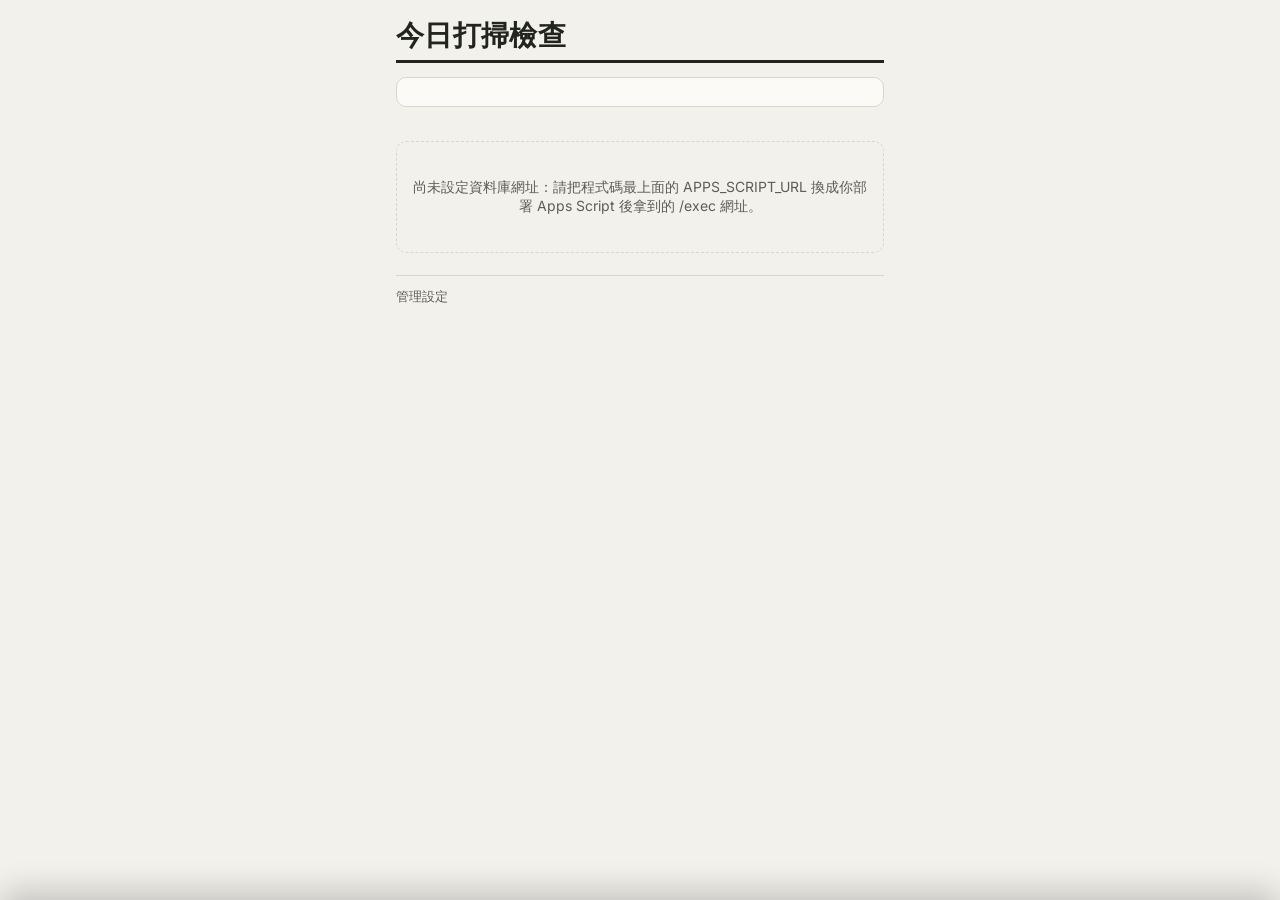
==== index.html @ f0e25254 "Refactor JSON loading and fetching logic" ====
<!DOCTYPE html>
<html lang="zh-Hant">
<head>
<meta charset="UTF-8">
<meta name="viewport" content="width=device-width, initial-scale=1.0, viewport-fit=cover">
<title>打掃工作分配表</title>
<link rel="preconnect" href="https://fonts.googleapis.com">
<link rel="preconnect" href="https://fonts.gstatic.com" crossorigin>
<link href="https://fonts.googleapis.com/css2?family=Barlow+Condensed:wght@500;600;700&family=Inter:wght@400;500;600;700&display=swap" rel="stylesheet">
<style>
  :root{
    --paper:#f2f1ec;
    --ink:#22241f;
    --ink-soft:#5c5e57;
    --line:#d8d6cd;
    --card:#fbfaf7;
    --book-wind:#3f7ea6;
    --book-si:#3e8e73;
    --book-dawn:#d97e3d;
    --book-indigo:#4b4e93;
    --good:#2f8f5b;
    --warn:#b8860b;
    --bad:#b23b3b;
  }
  *{box-sizing:border-box;-webkit-tap-highlight-color:transparent;}
  html,body{
    margin:0;
    background:var(--paper);
    color:var(--ink);
    font-family:'Inter',system-ui,sans-serif;
    -webkit-font-smoothing:antialiased;
  }
  button{font-family:inherit;}
  .board{
    max-width:520px;
    margin:0 auto;
    padding:20px 16px calc(120px + env(safe-area-inset-bottom));
  }
  .masthead{
    display:flex;
    align-items:baseline;
    justify-content:space-between;
    border-bottom:3px solid var(--ink);
    padding-bottom:12px;
    margin-bottom:14px;
  }
  .masthead h1{
    font-family:'Barlow Condensed',sans-serif;
    font-weight:700;
    font-size:28px;
    letter-spacing:0.3px;
    margin:0;
    line-height:1;
  }
  .masthead .date{
    font-size:12.5px;
    color:var(--ink-soft);
    font-variant-numeric:tabular-nums;
  }

  .who-box{
    background:var(--card);
    border:1px solid var(--line);
    border-radius:10px;
    padding:14px;
    margin-bottom:16px;
  }
  .who-box label{
    display:block;
    font-size:13px;
    color:var(--ink-soft);
    margin-bottom:8px;
  }
  .who-current{
    display:flex;
    align-items:center;
    justify-content:space-between;
    gap:10px;
  }
  .who-current .info{font-size:13.5px;line-height:1.5;}
  .who-current .info b{font-weight:600;}
  .who-current .swap-btn{
    flex:none;
    border:1px solid var(--line);
    background:#fff;
    color:var(--ink-soft);
    font-size:12.5px;
    border-radius:99px;
    padding:6px 12px;
    cursor:pointer;
  }

  /* 自訂下拉觸發按鈕 */
  .select-trigger{
    width:100%;
    display:flex;
    align-items:center;
    justify-content:space-between;
    gap:8px;
    border:1.5px solid var(--line);
    border-radius:10px;
    background:#fff;
    padding:12px 14px;
    font-size:15px;
    color:var(--ink);
    cursor:pointer;
  }
  .select-trigger.placeholder{color:var(--ink-soft);}
  .trigger-arrow{
    flex:none;
    width:11px;height:11px;
    border-right:2px solid var(--ink-soft);
    border-bottom:2px solid var(--ink-soft);
    transform:rotate(45deg);
    margin-top:-4px;
  }

  .roster-strip{
    display:flex;
    flex-wrap:wrap;
    gap:7px;
    margin:0 0 18px;
  }
  .roster-chip{
    display:flex;
    align-items:center;
    gap:6px;
    background:var(--card);
    border:1px solid var(--line);
    border-radius:99px;
    padding:5px 10px 5px 8px;
    font-size:12px;
  }
  .swatch{
    width:8px;height:8px;border-radius:2px;flex:none;
  }
  .roster-chip b{font-weight:600;}
  .roster-chip .who{color:var(--ink-soft);}

  .empty-hint{
    padding:36px 16px;
    text-align:center;
    color:var(--ink-soft);
    font-size:14px;
    border:1px dashed var(--line);
    border-radius:10px;
  }

  .floor{
    border:1px solid var(--line);
    background:var(--card);
    border-radius:10px;
    margin-bottom:14px;
    overflow:hidden;
  }
  .floor-head{
    display:flex;
    align-items:center;
    gap:14px;
    padding:13px 14px;
    border-bottom:1px solid var(--line);
  }
  .floor-num{
    font-family:'Barlow Condensed',sans-serif;
    font-weight:700;
    font-size:34px;
    line-height:1;
    width:48px;
    flex:none;
    color:var(--ink);
  }
  .floor-meta{flex:1;min-width:0;}
  .floor-meta .tags{display:flex;flex-wrap:wrap;gap:6px;margin-bottom:4px;}
  .book-tag{
    display:inline-flex;
    align-items:center;
    gap:5px;
    font-size:11.5px;
    padding:2px 8px 2px 6px;
    border-radius:99px;
    color:#fff;
  }
  .book-tag .swatch{background:#fff;opacity:0.9;}
  .floor-meta .progress-line{
    font-size:12px;
    color:var(--ink-soft);
  }
  .progress-line strong{color:var(--ink);font-weight:600;}

  .progress-track{
    height:3px;
    background:var(--line);
  }
  .progress-fill{
    height:100%;
    background:var(--good);
    transition:width .25s ease;
  }

  .task-list{
    padding:4px 12px 12px;
  }
  .task-row{
    display:flex;
    flex-direction:column;
    gap:8px;
    padding:11px 8px;
    border-bottom:1px solid var(--line);
    border-radius:6px;
  }
  .task-row:last-of-type{border-bottom:none;}
  .task-row .label{
    font-size:14.5px;
  }
  .task-row.level-1{background:rgba(47,143,91,0.08);}
  .task-row.level-2{background:rgba(184,134,11,0.09);}
  .task-row.level-3{background:rgba(178,59,59,0.10);}

  .rate-trigger{
    align-self:flex-start;
    display:flex;
    align-items:center;
    gap:8px;
    border:1.5px solid var(--line);
    border-radius:99px;
    background:#fff;
    color:var(--ink-soft);
    font-size:13px;
    font-weight:500;
    padding:8px 12px;
    cursor:pointer;
  }
  .rate-trigger .trigger-arrow{
    border-color:currentColor;
    opacity:.7;
  }
  .task-row.level-1 .rate-trigger{border-color:var(--good);color:var(--good);background:rgba(47,143,91,0.08);}
  .task-row.level-2 .rate-trigger{border-color:var(--warn);color:var(--warn);background:rgba(184,134,11,0.09);}
  .task-row.level-3 .rate-trigger{border-color:var(--bad);color:var(--bad);background:rgba(178,59,59,0.10);}
  .rate-trigger:disabled{opacity:.6;cursor:default;}

  /* Bottom sheet */
  .sheet-backdrop{
    position:fixed;inset:0;
    background:rgba(20,20,16,0.4);
    opacity:0;pointer-events:none;
    transition:opacity .18s ease;
    z-index:90;
  }
  .sheet-backdrop.show{opacity:1;pointer-events:auto;}
  .sheet{
    position:fixed;
    left:0;right:0;bottom:0;
    background:#fff;
    border-radius:16px 16px 0 0;
    box-shadow:0 -10px 30px rgba(0,0,0,.18);
    transform:translateY(100%);
    transition:transform .22s cubic-bezier(.2,.8,.3,1);
    z-index:100;
    max-height:72vh;
    overflow-y:auto;
    padding:10px 6px calc(14px + env(safe-area-inset-bottom));
  }
  .sheet.show{transform:translateY(0);}
  .sheet-handle{
    width:36px;height:4px;
    background:var(--line);
    border-radius:99px;
    margin:4px auto 12px;
  }
  .sheet-title{
    font-size:13px;
    color:var(--ink-soft);
    padding:0 12px 8px;
  }
  .sheet-options{padding:0 6px;}
  .sheet-option{
    width:100%;
    display:flex;
    align-items:center;
    justify-content:space-between;
    gap:10px;
    background:none;
    border:none;
    border-bottom:1px solid var(--line);
    text-align:left;
    padding:14px 10px;
    font-size:15.5px;
    color:var(--ink);
    cursor:pointer;
  }
  .sheet-option:last-child{border-bottom:none;}
  .sheet-option.active{font-weight:600;color:var(--good);}
  .sheet-option .check-mark{color:var(--good);font-weight:700;}

  details.admin{
    margin-top:22px;
    border-top:1px solid var(--line);
    padding-top:12px;
  }
  details.admin summary{
    cursor:pointer;
    font-size:13px;
    color:var(--ink-soft);
    list-style:none;
  }
  details.admin summary::-webkit-details-marker{display:none;}
  .admin-body{
    margin-top:12px;
    font-size:13px;
    color:var(--ink-soft);
    line-height:1.7;
  }
  .admin-body button{
    margin-top:8px;
    margin-right:6px;
    border:1px solid var(--ink-soft);
    background:#fff;
    color:var(--ink);
    border-radius:99px;
    padding:7px 12px;
    font-size:12.5px;
    cursor:pointer;
  }
  .admin-row{
    display:flex;
    align-items:center;
    justify-content:space-between;
    gap:10px;
    padding:6px 0;
    border-bottom:1px solid var(--line);
  }
  .admin-row:last-child{border-bottom:none;}
  .loading{
    padding:50px 0;
    text-align:center;
    color:var(--ink-soft);
    font-size:14px;
  }

  /* 底部固定送出列 */
  #submit-area{
    position:fixed;
    left:0;right:0;bottom:0;
    padding:10px 16px calc(14px + env(safe-area-inset-bottom));
    z-index:40;
  }
  .submit-box{
    max-width:520px;
    margin:0 auto;
    padding:14px 14px;
    border:1px solid var(--line);
    background:#fff;
    border-radius:12px;
    box-shadow:0 -4px 18px rgba(0,0,0,.10);
    text-align:center;
  }
  .submit-box .hint{
    font-size:12.5px;
    color:var(--ink-soft);
    margin-bottom:10px;
  }
  .submit-btn{
    width:100%;
    border:none;
    border-radius:10px;
    padding:14px;
    font-size:16px;
    font-weight:600;
    cursor:pointer;
    background:var(--ink);
    color:#fff;
  }
  .submit-btn:disabled{
    background:var(--line);
    color:var(--ink-soft);
    cursor:not-allowed;
  }
  .submitted-banner{
    max-width:520px;
    margin:0 auto;
    display:flex;
    align-items:center;
    justify-content:center;
    gap:8px;
    padding:14px;
    border-radius:12px;
    background:#e5f2ea;
    color:var(--good);
    font-weight:600;
    font-size:14.5px;
    box-shadow:0 -4px 18px rgba(0,0,0,.10);
  }
</style>
</head>
<body>
<div class="board">
  <div class="masthead">
    <h1>今日打掃檢查</h1>
    <div class="date" id="today-label"></div>
  </div>

  <div class="who-box" id="who-box"></div>
  <div class="roster-strip" id="roster-strip"></div>
  <div id="floors"></div>

  <details class="admin">
    <summary>管理設定</summary>
    <div class="admin-body" id="admin-body">
      本月清潔工由系統於每月 1 號自動依書院成員重新抽選；每日的檢查結果每天自動重置。
      <div>
        <button id="reroll-btn" type="button">重新抽選本月清潔工</button>
      </div>
      <div id="admin-submissions"></div>
    </div>
  </details>
</div>

<div id="submit-area"></div>

<div class="sheet-backdrop" id="sheet-backdrop"></div>
<div class="sheet" id="sheet">
  <div class="sheet-handle"></div>
  <div class="sheet-title" id="sheet-title"></div>
  <div class="sheet-options" id="sheet-options"></div>
</div>

<script>
const BOOKS = ['馭風書院','矽晶書院','曦華書院','靛織書院'];
const BOOK_COLOR = {
  '馭風書院':'var(--book-wind)',
  '矽晶書院':'var(--book-si)',
  '曦華書院':'var(--book-dawn)',
  '靛織書院':'var(--book-indigo)'
};

// 每個打掃項目歸屬的樓層與書院
const DEFAULT_TASKS = {
  '1F': [
    { label:'警衛室附近地板', book:'曦華書院' },
    { label:'花圃維護', book:'曦華書院' },
    { label:'走廊地板（靠共伴樞）', book:'曦華書院' },
    { label:'花園', book:'曦華書院' },
    { label:'火塘－地板', book:'靛織書院' },
    { label:'火塘－桌子', book:'靛織書院' },
    { label:'創客空間－地板', book:'靛織書院' },
    { label:'創客空間－窗戶及桌椅', book:'靛織書院' },
    { label:'性別友善廁所－洗手台', book:'曦華書院' },
    { label:'性別友善廁所－馬桶', book:'曦華書院' },
    { label:'性別友善廁所－地板', book:'曦華書院' },
    { label:'無障礙廁所＋廁所走廊－地板', book:'曦華書院' },
    { label:'無障礙廁所＋廁所走廊－刷馬桶、小便斗', book:'曦華書院' },
    { label:'垃圾儲藏室（分類垃圾）', book:'靛織書院' },
    { label:'一樓大廳－花圃維護', book:'曦華書院' },
    { label:'一樓大廳－地板簡單清潔', book:'曦華書院' },
    { label:'泮林－窗戶', book:'靛織書院' },
    { label:'泮林－櫃子', book:'靛織書院' },
    { label:'泮林－地板', book:'靛織書院' },
    { label:'體育器材室（整理器材）', book:'靛織書院' },
    { label:'一樓走廊－第一部分（掃拖）', book:'曦華書院' },
    { label:'一樓走廊－第二部分（掃拖）', book:'曦華書院' },
    { label:'一樓走廊－第三部分（掃拖）', book:'曦華書院' },
    { label:'樓梯－共伴樞旁', book:'曦華書院' },
    { label:'樓梯－廁所旁', book:'曦華書院' },
    { label:'樓梯－通學樓梯（到 2F 空地）', book:'曦華書院' }
  ],
  '2F': [
    { label:'教研樞旁花圃', book:'馭風書院' },
    { label:'教研樞旁空地地板維護', book:'馭風書院' },
    { label:'一般教室（一）', book:'馭風書院' },
    { label:'一般教室（二）', book:'馭風書院' },
    { label:'廁所－地板', book:'馭風書院' },
    { label:'廁所－男廁刷馬桶等', book:'馭風書院' },
    { label:'廁所－女廁刷馬桶等', book:'馭風書院' },
    { label:'教研樞旁廁所－男廁', book:'馭風書院' },
    { label:'教研樞旁廁所－女廁', book:'馭風書院' },
    { label:'走廊＋無障礙廁所', book:'馭風書院' },
    { label:'議策樞維護', book:'馭風書院' },
    { label:'教研樞前空地', book:'馭風書院' },
    { label:'通往一樓校園鏤空處（欄杆＋地板）', book:'馭風書院' },
    { label:'向陽階梯附近地板一', book:'馭風書院' },
    { label:'向陽階梯附近地板二', book:'馭風書院' },
    { label:'樓梯－向陽階梯＋後方花圃維護（到 2F）', book:'馭風書院' },
    { label:'樓梯－廁所樓梯（靠近一般教室）', book:'馭風書院' },
    { label:'樓梯－廁所樓梯（靠近教研樞）', book:'馭風書院' }
  ],
  '3F': [
    { label:'淬維護', book:'矽晶書院' },
    { label:'一般教室（一）', book:'矽晶書院' },
    { label:'一般教室（二）', book:'矽晶書院' },
    { label:'廁所－地板', book:'矽晶書院' },
    { label:'廁所－男廁刷馬桶等', book:'矽晶書院' },
    { label:'廁所－女廁刷馬桶等', book:'矽晶書院' },
    { label:'花圃旁廁所－男廁', book:'矽晶書院' },
    { label:'花圃旁廁所－女廁', book:'矽晶書院' },
    { label:'走廊＋無障礙廁所', book:'矽晶書院' },
    { label:'地科／生物教室維護', book:'矽晶書院' },
    { label:'PBL 研創維護', book:'矽晶書院' },
    { label:'迴響維護', book:'矽晶書院' },
    { label:'走廊－第一部分（掃加拖）', book:'矽晶書院' },
    { label:'走廊－第二部分（掃加拖）', book:'矽晶書院' },
    { label:'走廊－第三部分（掃加拖）', book:'矽晶書院' },
    { label:'走廊－第四部分（掃加拖）', book:'矽晶書院' },
    { label:'走廊－第五部分（掃加拖）', book:'矽晶書院' },
    { label:'花圃空間', book:'矽晶書院' }
  ]
};
const FLOOR_ORDER = ['1F','2F','3F'];

const RATINGS = [
  { value:'1', label:'1・非常乾淨' },
  { value:'2', label:'2・有一點灰塵，但大致清掃' },
  { value:'3', label:'3・不合格' }
];
const RATING_LABEL = {};
RATINGS.forEach(r=>RATING_LABEL[r.value]=r.label);

// 全校 82 人範例名冊（依書院分組，之後可替換成真實名單）
function buildRoster(){
  const counts = { '馭風書院':21, '矽晶書院':21, '曦華書院':20, '靛織書院':20 };
  const roster = {};
  BOOKS.forEach(book=>{
    const n = counts[book];
    roster[book] = Array.from({length:n}, (_,i)=> book.slice(0,2) + String(i+1).padStart(2,'0'));
  });
  return roster;
}
const ROSTER = buildRoster();

function pad(n){ return String(n).padStart(2,'0'); }
function monthKey(d){ return d.getFullYear() + '-' + pad(d.getMonth()+1); }
function dateKey(d){ return monthKey(d) + '-' + pad(d.getDate()); }
function pick(arr){ return arr[Math.floor(Math.random()*arr.length)]; }

const now = new Date();
const MKEY = monthKey(now);
const DKEY = dateKey(now);

let tasksData = null;        // {floor: [{label, book}]}
let inspectorData = null;    // {book: name}
let checklistData = null;    // {"floor||label": "1"|"2"|"3"}
let submissions = null;      // {book: isoString}
let selectedBook = null;     // 目前選擇的書院

async function loadAll(){
  tasksData = DEFAULT_TASKS;
  const kv = await fetchDump(); // 一次抓回所有 key，避免每個 key 各打一次 API（Apps Script 每次請求都有延遲）

  inspectorData = kv['inspectors:'+MKEY] ? JSON.parse(kv['inspectors:'+MKEY]) : null;
  if(!inspectorData){
    inspectorData = {};
    BOOKS.forEach(book=>{ inspectorData[book] = pick(ROSTER[book]); });
    await saveJSON('inspectors:'+MKEY, inspectorData);
  }
  checklistData = kv['checklist:'+DKEY] ? JSON.parse(kv['checklist:'+DKEY]) : {};
  submissions = kv['submissions:'+DKEY] ? JSON.parse(kv['submissions:'+DKEY]) : {};
}

async function fetchDump(){
  try{
    const res = await fetch(APPS_SCRIPT_URL + '?action=dump');
    const data = await res.json();
    const map = {};
    (data.rows || []).forEach(r=>{ map[r.key] = r.value; });
    return map;
  }catch(e){
    console.error('dump error', e);
    return {};
  }
}

// 把這裡換成你部署 Apps Script 網頁應用程式後拿到的網址
// 例如：https://script.google.com/macros/s/AKfycb.../exec
const APPS_SCRIPT_URL = 'PASTE_YOUR_APPS_SCRIPT_WEB_APP_URL_HERE';

async function saveJSON(key, obj){
  try{
    await fetch(APPS_SCRIPT_URL, {
      method: 'POST',
      // 用 text/plain 避免瀏覽器對 Apps Script 發出 CORS 預檢請求（OPTIONS），
      // Apps Script 的 doPost 還是能正常用 JSON.parse 解析內容。
      headers: { 'Content-Type': 'text/plain;charset=utf-8' },
      body: JSON.stringify({ action:'set', key: key, value: JSON.stringify(obj) })
    });
  }catch(e){
    console.error('save error', key, e);
  }
}

function taskId(floor, label){ return floor + '||' + label; }
function floorsForBook(book){
  return FLOOR_ORDER.filter(floor => tasksData[floor].some(item=>item.book===book));
}

/* ---------- Bottom sheet (自訂下拉選單) ---------- */
const sheetBackdrop = document.getElementById('sheet-backdrop');
const sheetEl = document.getElementById('sheet');
function openSheet(title, options, current, onPick){
  document.getElementById('sheet-title').textContent = title;
  const wrap = document.getElementById('sheet-options');
  wrap.innerHTML = options.map(o=>`
    <button class="sheet-option ${o.value===current?'active':''}" data-value="${o.value}" type="button">
      <span>${o.label}</span>
      ${o.value===current?'<span class="check-mark">✓</span>':''}
    </button>`).join('');
  wrap.querySelectorAll('.sheet-option').forEach(btn=>{
    btn.addEventListener('click', ()=>{
      closeSheet();
      onPick(btn.dataset.value);
    });
  });
  sheetBackdrop.classList.add('show');
  sheetEl.classList.add('show');
}
function closeSheet(){
  sheetBackdrop.classList.remove('show');
  sheetEl.classList.remove('show');
}
sheetBackdrop.addEventListener('click', closeSheet);

/* ---------- 渲染 ---------- */
function renderWhoBox(){
  const el = document.getElementById('who-box');
  if(!selectedBook){
    el.innerHTML = `
      <label>請問您的書院為何？</label>
      <button class="select-trigger placeholder" id="book-trigger" type="button">
        <span>請選擇書院</span>
        <span class="trigger-arrow"></span>
      </button>
    `;
    document.getElementById('book-trigger').addEventListener('click', ()=>{
      openSheet('請選擇書院', BOOKS.map(b=>({value:b,label:b})), selectedBook, (val)=>{
        selectedBook = val;
        render();
      });
    });
  }else{
    const floors = floorsForBook(selectedBook).join('、');
    el.innerHTML = `
      <div class="who-current">
        <div class="info">您的書院：<b>${selectedBook}</b>（負責 ${floors}）<br>本月清潔工：${inspectorData[selectedBook]}</div>
        <button class="swap-btn" id="swap-book-btn" type="button">更換書院</button>
      </div>
    `;
    document.getElementById('swap-book-btn').addEventListener('click', ()=>{
      selectedBook = null;
      render();
    });
  }
}

function render(){
  document.getElementById('today-label').textContent =
    now.toLocaleDateString('zh-TW', { month:'long', day:'numeric', weekday:'short' });

  renderWhoBox();

  const stripEl = document.getElementById('roster-strip');
  stripEl.innerHTML = '';
  BOOKS.forEach(book=>{
    const chip = document.createElement('div');
    chip.className = 'roster-chip';
    chip.innerHTML = `<span class="swatch" style="background:${BOOK_COLOR[book]}"></span>
      <b>${book}</b><span class="who">${inspectorData[book]}</span>`;
    stripEl.appendChild(chip);
  });

  const floorsEl = document.getElementById('floors');
  const submitEl = document.getElementById('submit-area');
  floorsEl.innerHTML = '';

  if(!selectedBook){
    floorsEl.innerHTML = '<div class="empty-hint">請先選擇您的書院，才會顯示需要檢查的樓層與項目。</div>';
    submitEl.innerHTML = '';
    renderAdminSubmissions();
    return;
  }

  const alreadySubmitted = !!submissions[selectedBook];
  let totalTasks = 0, passCount = 0;

  floorsForBook(selectedBook).forEach(floor=>{
    const items = tasksData[floor].filter(item=>item.book===selectedBook);
    const doneCount = items.filter(item=>{
      const v = checklistData[taskId(floor,item.label)];
      return v === '1' || v === '2';
    }).length;
    totalTasks += items.length;
    passCount += doneCount;
    const pct = items.length ? Math.round(doneCount/items.length*100) : 0;

    const card = document.createElement('div');
    card.className = 'floor';

    card.innerHTML = `
      <div class="floor-head">
        <div class="floor-num">${floor}</div>
        <div class="floor-meta">
          <div class="tags">
            <span class="book-tag" style="background:${BOOK_COLOR[selectedBook]}"><span class="swatch"></span>${selectedBook}</span>
          </div>
          <div class="progress-line"><strong>${doneCount}</strong> / ${items.length} 項達到合格以上</div>
        </div>
      </div>
      <div class="progress-track"><div class="progress-fill" style="width:${pct}%"></div></div>
      <div class="task-list">
        ${items.map(item=>{
          const v = checklistData[taskId(floor,item.label)] || '';
          const levelClass = v ? 'level-'+v : '';
          const triggerLabel = v ? RATING_LABEL[v] : '尚未檢查';
          return `<div class="task-row ${levelClass}" data-floor="${floor}" data-label="${item.label}">
            <div class="label">${item.label}</div>
            <button class="rate-trigger" type="button" ${alreadySubmitted?'disabled':''}>
              <span>${triggerLabel}</span>
              <span class="trigger-arrow"></span>
            </button>
          </div>`;
        }).join('')}
      </div>
    `;
    floorsEl.appendChild(card);
  });

  // 評分按鈕：開啟底部選單
  floorsEl.querySelectorAll('.task-row').forEach(row=>{
    const btn = row.querySelector('.rate-trigger');
    if(btn.disabled) return;
    btn.addEventListener('click', ()=>{
      const floor = row.dataset.floor, label = row.dataset.label;
      const id = taskId(floor, label);
      const current = checklistData[id] || '';
      const options = [{value:'',label:'尚未檢查'}, ...RATINGS];
      openSheet(label, options, current, async (val)=>{
        if(val){ checklistData[id] = val; } else { delete checklistData[id]; }
        await saveJSON('checklist:'+DKEY, checklistData);
        render();
      });
    });
  });

  const allDone = totalTasks > 0 && passCount === totalTasks;
  if(alreadySubmitted){
    const t = new Date(submissions[selectedBook]);
    submitEl.innerHTML = `<div class="submitted-banner">✓ ${selectedBook}今日打掃已於 ${pad(t.getHours())}:${pad(t.getMinutes())} 送出</div>`;
  }else{
    submitEl.innerHTML = `
      <div class="submit-box">
        <div class="hint">${allDone ? '全部項目都已達到合格以上，可以送出今日結果' : `還有 ${totalTasks-passCount} 項尚未達到「有一點灰塵，但大致清掃」以上，才能送出`}</div>
        <button class="submit-btn" id="submit-btn" ${allDone?'':'disabled'}>送出今日結果</button>
      </div>`;
    const btn = document.getElementById('submit-btn');
    if(btn){
      btn.addEventListener('click', async ()=>{
        submissions[selectedBook] = new Date().toISOString();
        await saveJSON('submissions:'+DKEY, submissions);
        render();
      });
    }
  }

  renderAdminSubmissions();
}

function renderAdminSubmissions(){
  const el = document.getElementById('admin-submissions');
  el.innerHTML = BOOKS.map(book=>{
    const sub = submissions[book];
    const status = sub ? `已於 ${pad(new Date(sub).getHours())}:${pad(new Date(sub).getMinutes())} 送出` : '尚未送出';
    return `<div class="admin-row">
      <span>${book}：${status}</span>
      ${sub ? `<button data-unsubmit="${book}" type="button">撤銷送出</button>` : ''}
    </div>`;
  }).join('');
  el.querySelectorAll('[data-unsubmit]').forEach(btn=>{
    btn.addEventListener('click', async ()=>{
      const book = btn.dataset.unsubmit;
      if(!confirm(`確定要撤銷 ${book} 今日的送出紀錄嗎？`)) return;
      delete submissions[book];
      await saveJSON('submissions:'+DKEY, submissions);
      render();
    });
  });
}

document.getElementById('reroll-btn').addEventListener('click', async ()=>{
  if(!confirm('確定要重新抽選本月清潔工嗎？這會覆蓋目前的名單。')) return;
  BOOKS.forEach(book=>{ inspectorData[book] = pick(ROSTER[book]); });
  await saveJSON('inspectors:'+MKEY, inspectorData);
  render();
});

(async function init(){
  if(APPS_SCRIPT_URL.indexOf('PASTE_YOUR') === 0){
    document.getElementById('floors').innerHTML =
      '<div class="empty-hint">尚未設定資料庫網址：請把程式碼最上面的 APPS_SCRIPT_URL 換成你部署 Apps Script 後拿到的 /exec 網址。</div>';
    return;
  }
  document.getElementById('floors').innerHTML = '<div class="loading">載入中…</div>';
  await loadAll();
  render();
})();
</script>
</body>
</html>
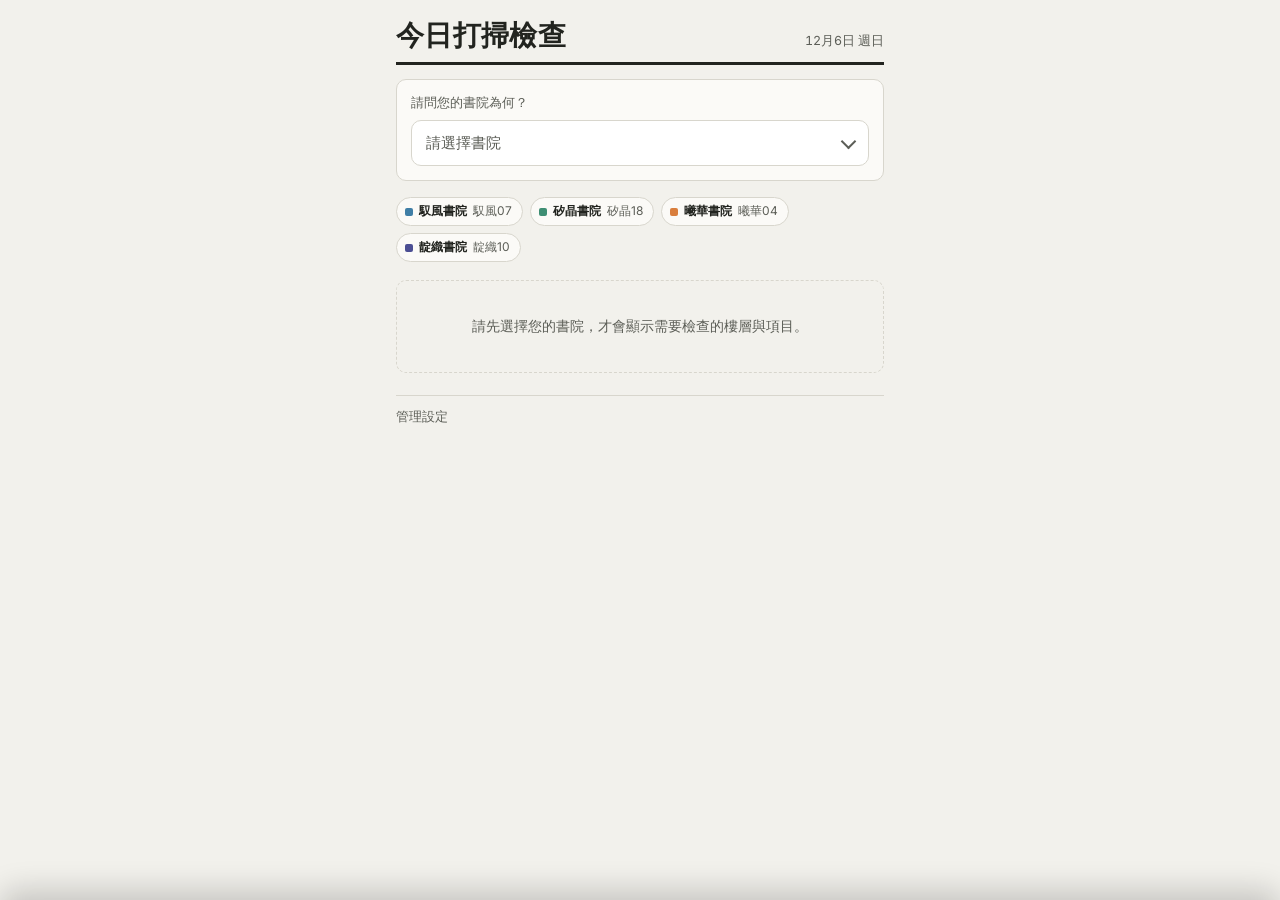
==== commit adfc87d3: "Update Apps Script URL in index.html" ====
--- a/index.html
+++ b/index.html
@@ -571,7 +571,7 @@
 
 // 把這裡換成你部署 Apps Script 網頁應用程式後拿到的網址
 // 例如：https://script.google.com/macros/s/AKfycb.../exec
-const APPS_SCRIPT_URL = 'PASTE_YOUR_APPS_SCRIPT_WEB_APP_URL_HERE';
+const APPS_SCRIPT_URL = 'https://script.google.com/macros/s/AKfycbzPh4T_EH-xYxmMSNz4T-rShsQwbeEUA8EQ9NpGGig-j7YMCBn2StSJINVzycyOtXqj/exec';
 
 async function saveJSON(key, obj){
   try{
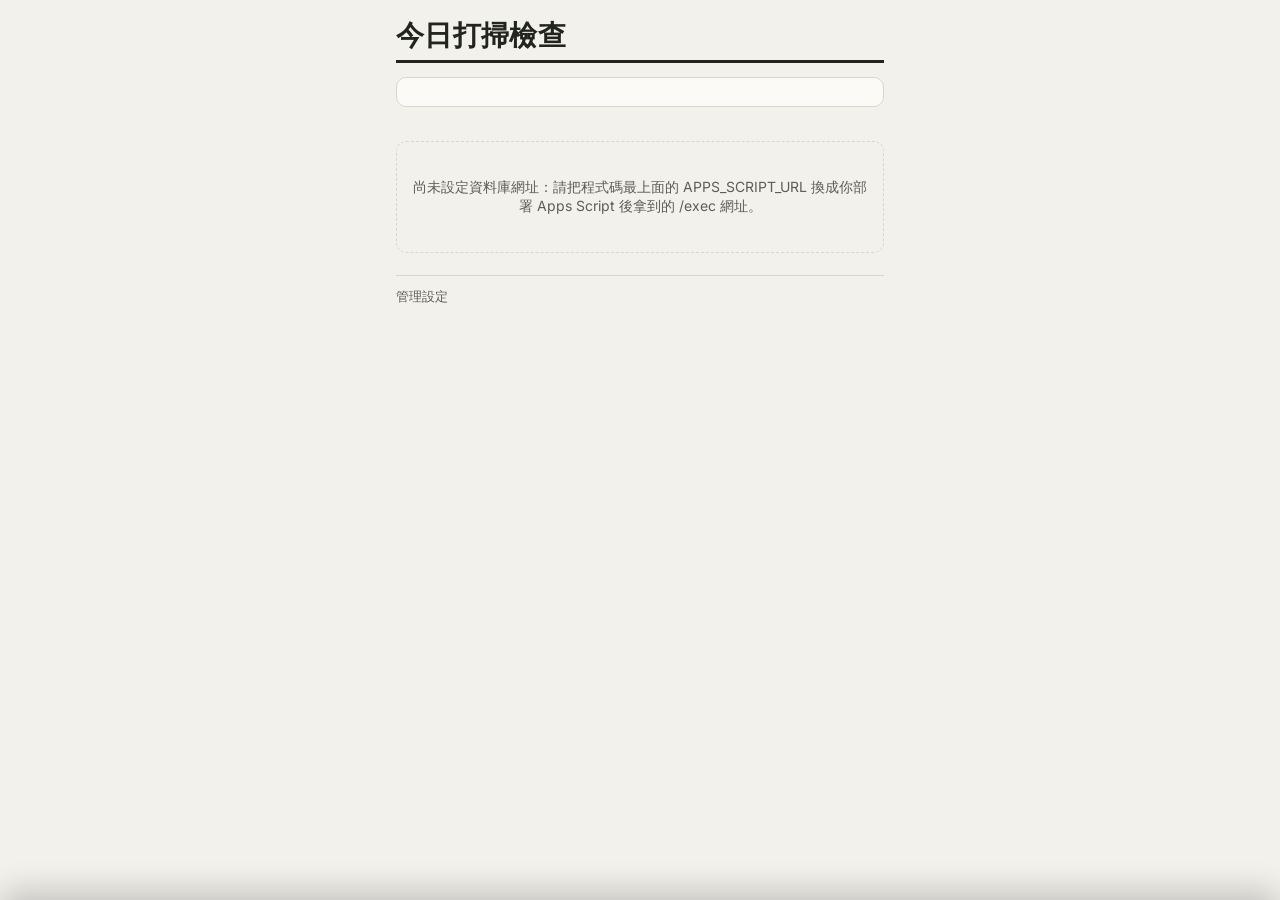
==== commit 59b37c76: "Update index.html" ====
--- a/index.html
+++ b/index.html
@@ -571,7 +571,7 @@
 
 // 把這裡換成你部署 Apps Script 網頁應用程式後拿到的網址
 // 例如：https://script.google.com/macros/s/AKfycb.../exec
-const APPS_SCRIPT_URL = 'https://script.google.com/macros/s/AKfycbzPh4T_EH-xYxmMSNz4T-rShsQwbeEUA8EQ9NpGGig-j7YMCBn2StSJINVzycyOtXqj/exec';
+const APPS_SCRIPT_URL = 'PASTE_YOUR_APPS_SCRIPT_WEB_APP_URL_HERE';
 
 async function saveJSON(key, obj){
   try{
@@ -731,10 +731,9 @@
       const id = taskId(floor, label);
       const current = checklistData[id] || '';
       const options = [{value:'',label:'尚未檢查'}, ...RATINGS];
-      openSheet(label, options, current, async (val)=>{
+      openSheet(label, options, current, (val)=>{
         if(val){ checklistData[id] = val; } else { delete checklistData[id]; }
-        await saveJSON('checklist:'+DKEY, checklistData);
-        render();
+        render(); // 只更新畫面，不上傳；等按下「送出」才會一次寫回資料庫
       });
     });
   });
@@ -746,13 +745,36 @@
   }else{
     submitEl.innerHTML = `
       <div class="submit-box">
-        <div class="hint">${allDone ? '全部項目都已達到合格以上，可以送出今日結果' : `還有 ${totalTasks-passCount} 項尚未達到「有一點灰塵，但大致清掃」以上，才能送出`}</div>
-        <button class="submit-btn" id="submit-btn" ${allDone?'':'disabled'}>送出今日結果</button>
+        <div class="hint">${allDone ? '全部項目都已達到合格以上，可以送出今日結果' : `還有 ${totalTasks-passCount} 項尚未達到「有一點灰塵，但大致清掃」以上`}</div>
+        <button class="submit-btn" id="submit-btn">送出今日結果</button>
       </div>`;
     const btn = document.getElementById('submit-btn');
     if(btn){
       btn.addEventListener('click', async ()=>{
-        submissions[selectedBook] = new Date().toISOString();
+        if(!allDone){
+          const ok = confirm(`還有 ${totalTasks-passCount} 項尚未達到合格以上，確定要送出嗎？`);
+          if(!ok) return;
+        }
+        btn.disabled = true;
+        btn.textContent = '送出中…';
+
+        // 先抓伺服器上最新的整體打勾資料，只把「自己書院負責的項目」蓋上去，
+        // 避免蓋掉其他書院同時間送出的結果
+        const latestKV = await fetchDump();
+        const serverChecklist = latestKV['checklist:'+DKEY] ? JSON.parse(latestKV['checklist:'+DKEY]) : {};
+        floorsForBook(selectedBook).forEach(floor=>{
+          tasksData[floor].filter(item=>item.book===selectedBook).forEach(item=>{
+            const id = taskId(floor, item.label);
+            if(checklistData[id]) serverChecklist[id] = checklistData[id];
+            else delete serverChecklist[id];
+          });
+        });
+        checklistData = serverChecklist;
+        await saveJSON('checklist:'+DKEY, checklistData);
+
+        const latestSubs = latestKV['submissions:'+DKEY] ? JSON.parse(latestKV['submissions:'+DKEY]) : {};
+        latestSubs[selectedBook] = new Date().toISOString();
+        submissions = latestSubs;
         await saveJSON('submissions:'+DKEY, submissions);
         render();
       });
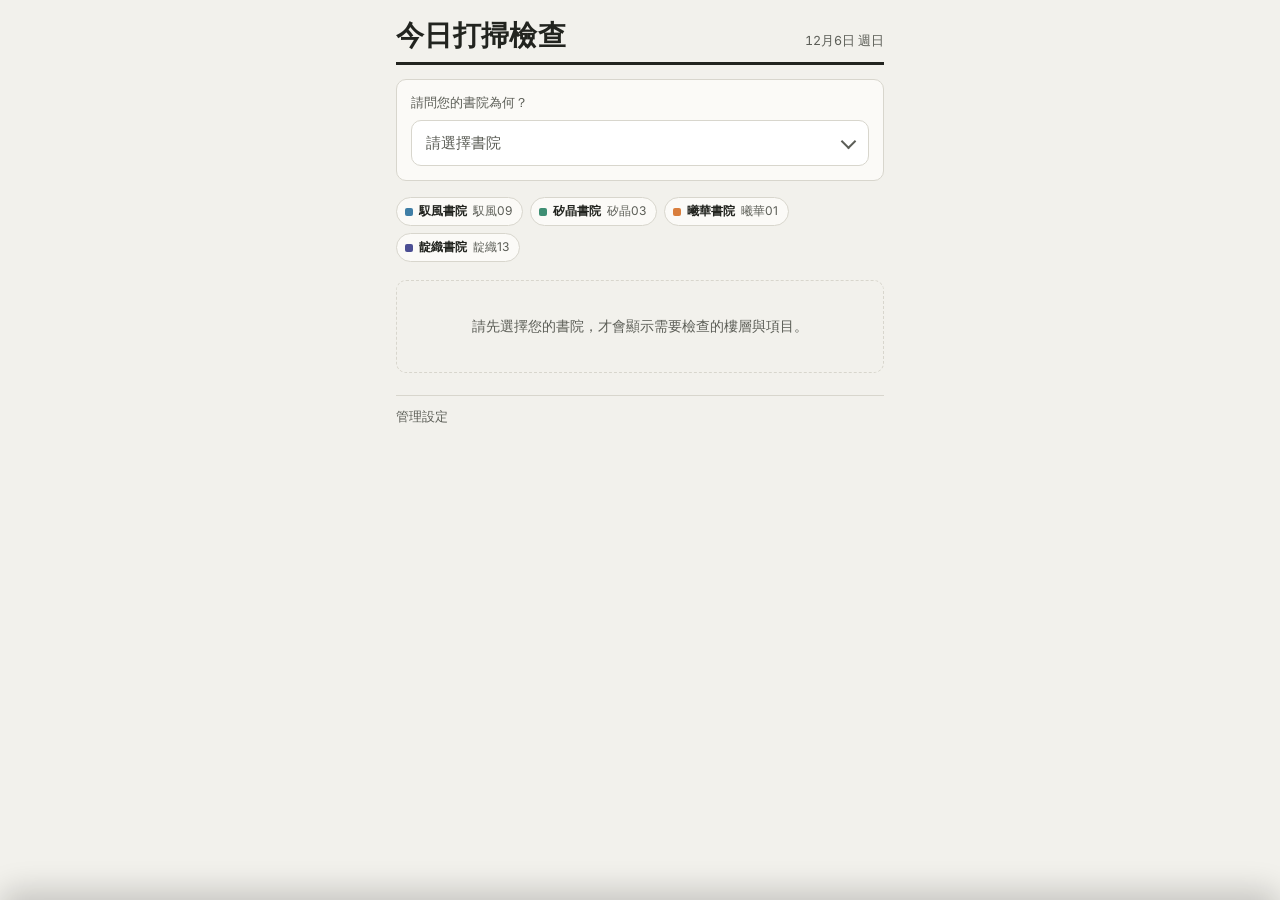
==== commit 7a74f6cd: "Update Apps Script URL in index.html" ====
--- a/index.html
+++ b/index.html
@@ -571,7 +571,7 @@
 
 // 把這裡換成你部署 Apps Script 網頁應用程式後拿到的網址
 // 例如：https://script.google.com/macros/s/AKfycb.../exec
-const APPS_SCRIPT_URL = 'PASTE_YOUR_APPS_SCRIPT_WEB_APP_URL_HERE';
+const APPS_SCRIPT_URL = 'https://script.google.com/macros/s/AKfycbzPh4T_EH-xYxmMSNz4T-rShsQwbeEUA8EQ9NpGGig-j7YMCBn2StSJINVzycyOtXqj/exec';
 
 async function saveJSON(key, obj){
   try{
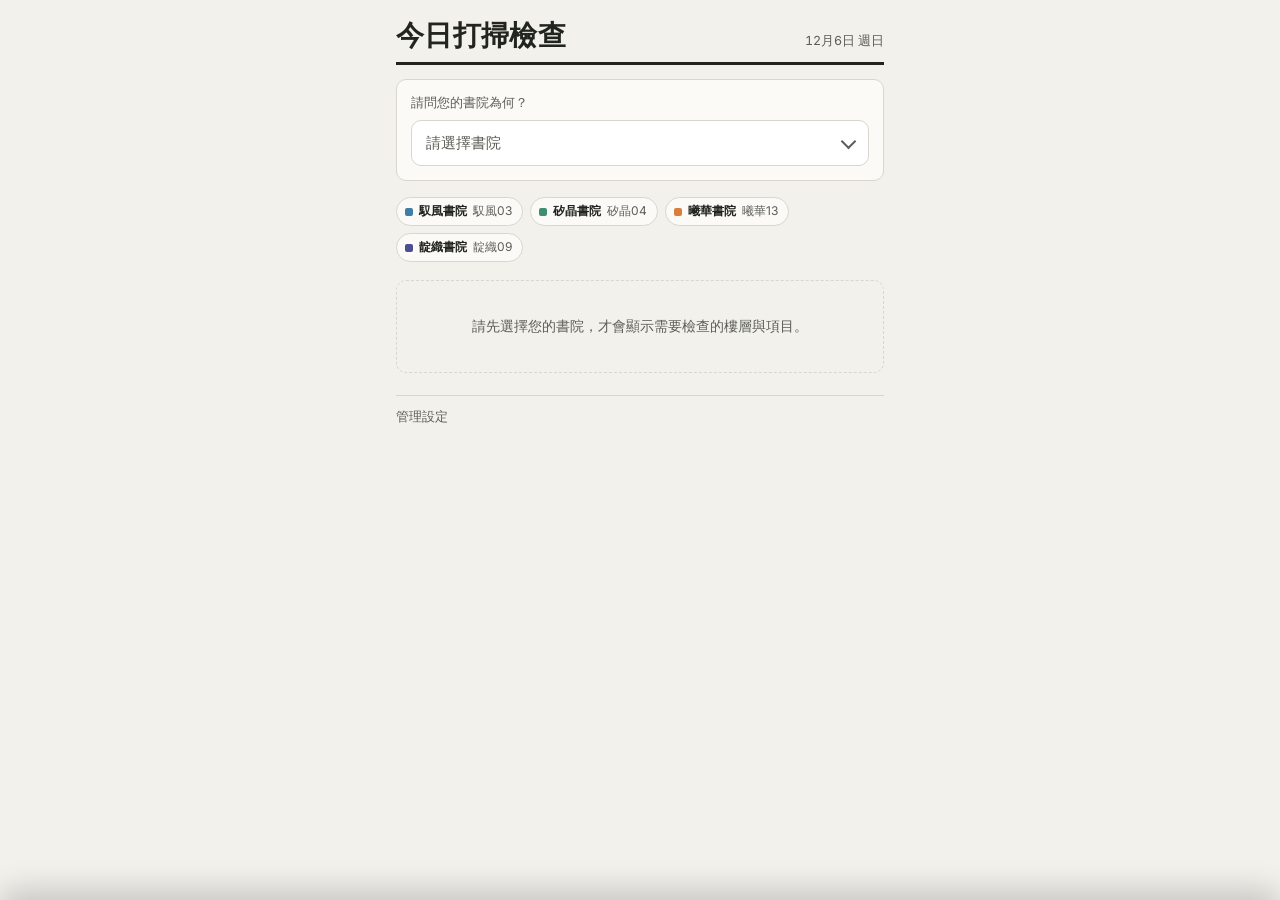
==== commit 52bbd0fd: "Update index.html" ====
--- a/index.html
+++ b/index.html
@@ -390,6 +390,12 @@
     font-weight:600;
     font-size:14.5px;
     box-shadow:0 -4px 18px rgba(0,0,0,.10);
+  }
+  .submitted-note{
+    font-size:12.5px;
+    color:var(--good);
+    font-weight:600;
+    margin-bottom:8px;
   }
 </style>
 </head>
@@ -711,7 +717,7 @@
           const triggerLabel = v ? RATING_LABEL[v] : '尚未檢查';
           return `<div class="task-row ${levelClass}" data-floor="${floor}" data-label="${item.label}">
             <div class="label">${item.label}</div>
-            <button class="rate-trigger" type="button" ${alreadySubmitted?'disabled':''}>
+            <button class="rate-trigger" type="button">
               <span>${triggerLabel}</span>
               <span class="trigger-arrow"></span>
             </button>
@@ -739,46 +745,45 @@
   });
 
   const allDone = totalTasks > 0 && passCount === totalTasks;
-  if(alreadySubmitted){
-    const t = new Date(submissions[selectedBook]);
-    submitEl.innerHTML = `<div class="submitted-banner">✓ ${selectedBook}今日打掃已於 ${pad(t.getHours())}:${pad(t.getMinutes())} 送出</div>`;
-  }else{
-    submitEl.innerHTML = `
-      <div class="submit-box">
-        <div class="hint">${allDone ? '全部項目都已達到合格以上，可以送出今日結果' : `還有 ${totalTasks-passCount} 項尚未達到「有一點灰塵，但大致清掃」以上`}</div>
-        <button class="submit-btn" id="submit-btn">送出今日結果</button>
-      </div>`;
-    const btn = document.getElementById('submit-btn');
-    if(btn){
-      btn.addEventListener('click', async ()=>{
-        if(!allDone){
-          const ok = confirm(`還有 ${totalTasks-passCount} 項尚未達到合格以上，確定要送出嗎？`);
-          if(!ok) return;
-        }
-        btn.disabled = true;
-        btn.textContent = '送出中…';
-
-        // 先抓伺服器上最新的整體打勾資料，只把「自己書院負責的項目」蓋上去，
-        // 避免蓋掉其他書院同時間送出的結果
-        const latestKV = await fetchDump();
-        const serverChecklist = latestKV['checklist:'+DKEY] ? JSON.parse(latestKV['checklist:'+DKEY]) : {};
-        floorsForBook(selectedBook).forEach(floor=>{
-          tasksData[floor].filter(item=>item.book===selectedBook).forEach(item=>{
-            const id = taskId(floor, item.label);
-            if(checklistData[id]) serverChecklist[id] = checklistData[id];
-            else delete serverChecklist[id];
-          });
+  const submittedNote = alreadySubmitted
+    ? `<div class="submitted-note">✓ 今日已於 ${pad(new Date(submissions[selectedBook]).getHours())}:${pad(new Date(submissions[selectedBook]).getMinutes())} 送出過，仍可再次送出更新結果</div>`
+    : '';
+  submitEl.innerHTML = `
+    <div class="submit-box">
+      ${submittedNote}
+      <div class="hint">${allDone ? '全部項目都已達到合格以上，可以送出今日結果' : `還有 ${totalTasks-passCount} 項尚未達到「有一點灰塵，但大致清掃」以上`}</div>
+      <button class="submit-btn" id="submit-btn">${alreadySubmitted ? '重新送出今日結果' : '送出今日結果'}</button>
+    </div>`;
+  const btn = document.getElementById('submit-btn');
+  if(btn){
+    btn.addEventListener('click', async ()=>{
+      if(!allDone){
+        const ok = confirm(`還有 ${totalTasks-passCount} 項尚未達到合格以上，確定要送出嗎？`);
+        if(!ok) return;
+      }
+      btn.disabled = true;
+      btn.textContent = '送出中…';
+
+      // 先抓伺服器上最新的整體打勾資料，只把「自己書院負責的項目」蓋上去，
+      // 避免蓋掉其他書院同時間送出的結果
+      const latestKV = await fetchDump();
+      const serverChecklist = latestKV['checklist:'+DKEY] ? JSON.parse(latestKV['checklist:'+DKEY]) : {};
+      floorsForBook(selectedBook).forEach(floor=>{
+        tasksData[floor].filter(item=>item.book===selectedBook).forEach(item=>{
+          const id = taskId(floor, item.label);
+          if(checklistData[id]) serverChecklist[id] = checklistData[id];
+          else delete serverChecklist[id];
         });
-        checklistData = serverChecklist;
-        await saveJSON('checklist:'+DKEY, checklistData);
-
-        const latestSubs = latestKV['submissions:'+DKEY] ? JSON.parse(latestKV['submissions:'+DKEY]) : {};
-        latestSubs[selectedBook] = new Date().toISOString();
-        submissions = latestSubs;
-        await saveJSON('submissions:'+DKEY, submissions);
-        render();
       });
-    }
+      checklistData = serverChecklist;
+      await saveJSON('checklist:'+DKEY, checklistData);
+
+      const latestSubs = latestKV['submissions:'+DKEY] ? JSON.parse(latestKV['submissions:'+DKEY]) : {};
+      latestSubs[selectedBook] = new Date().toISOString();
+      submissions = latestSubs;
+      await saveJSON('submissions:'+DKEY, submissions);
+      render();
+    });
   }
 
   renderAdminSubmissions();
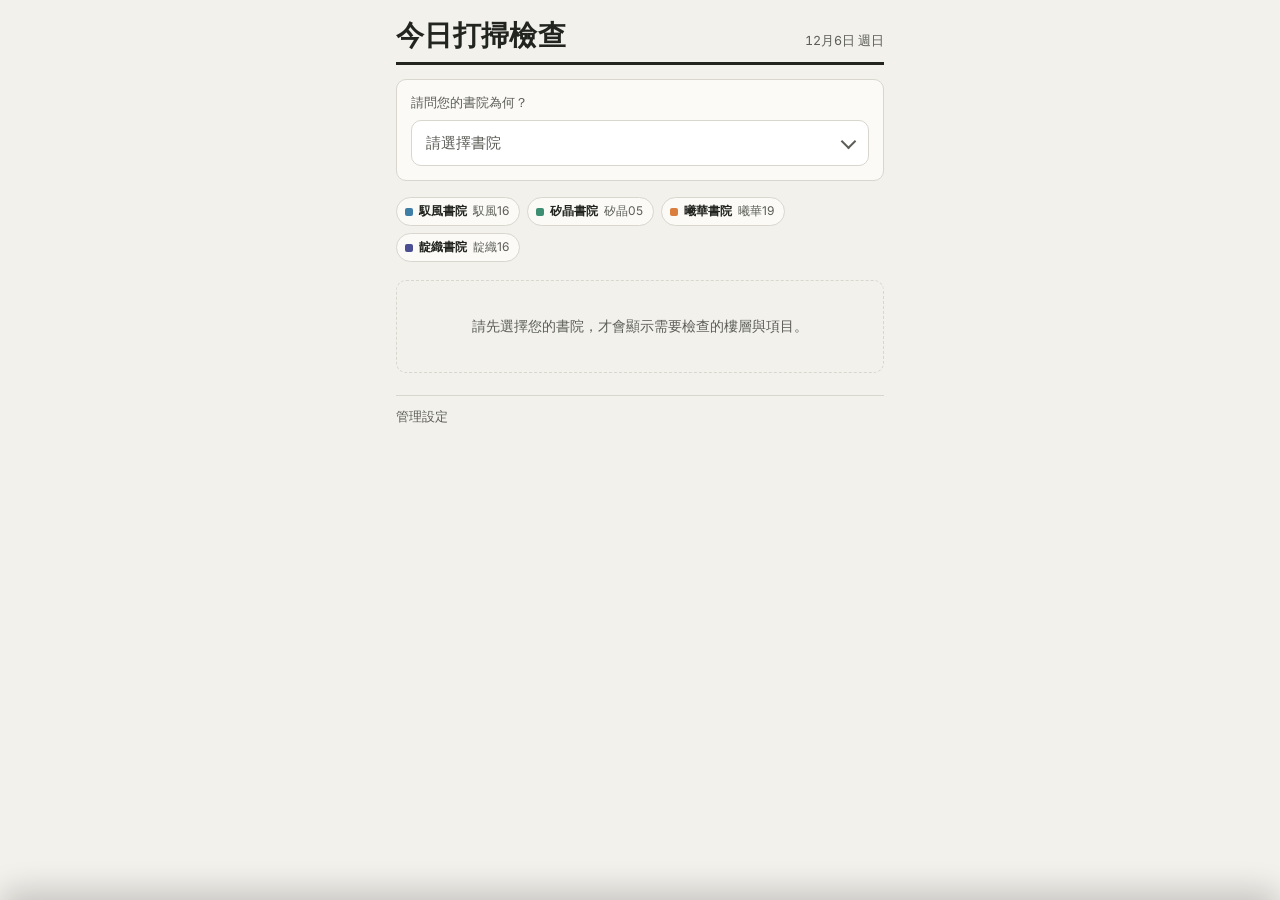
==== commit 969206a4: "Update index.html" ====
--- a/index.html
+++ b/index.html
@@ -332,10 +332,29 @@
   }
   .admin-row:last-child{border-bottom:none;}
   .loading{
-    padding:50px 0;
+    padding:50px 0 30px;
     text-align:center;
     color:var(--ink-soft);
     font-size:14px;
+  }
+  .loading-bar-track{
+    width:160px;
+    height:4px;
+    margin:14px auto 0;
+    background:var(--line);
+    border-radius:99px;
+    overflow:hidden;
+  }
+  .loading-bar-fill{
+    width:40%;
+    height:100%;
+    background:var(--ink);
+    border-radius:99px;
+    animation:loading-slide 1.1s ease-in-out infinite;
+  }
+  @keyframes loading-slide{
+    0%{ transform:translateX(-100%); }
+    100%{ transform:translateX(250%); }
   }
 
   /* 底部固定送出列 */
@@ -823,7 +842,8 @@
       '<div class="empty-hint">尚未設定資料庫網址：請把程式碼最上面的 APPS_SCRIPT_URL 換成你部署 Apps Script 後拿到的 /exec 網址。</div>';
     return;
   }
-  document.getElementById('floors').innerHTML = '<div class="loading">載入中…</div>';
+  document.getElementById('floors').innerHTML =
+    '<div class="loading">載入中…<div class="loading-bar-track"><div class="loading-bar-fill"></div></div></div>';
   await loadAll();
   render();
 })();
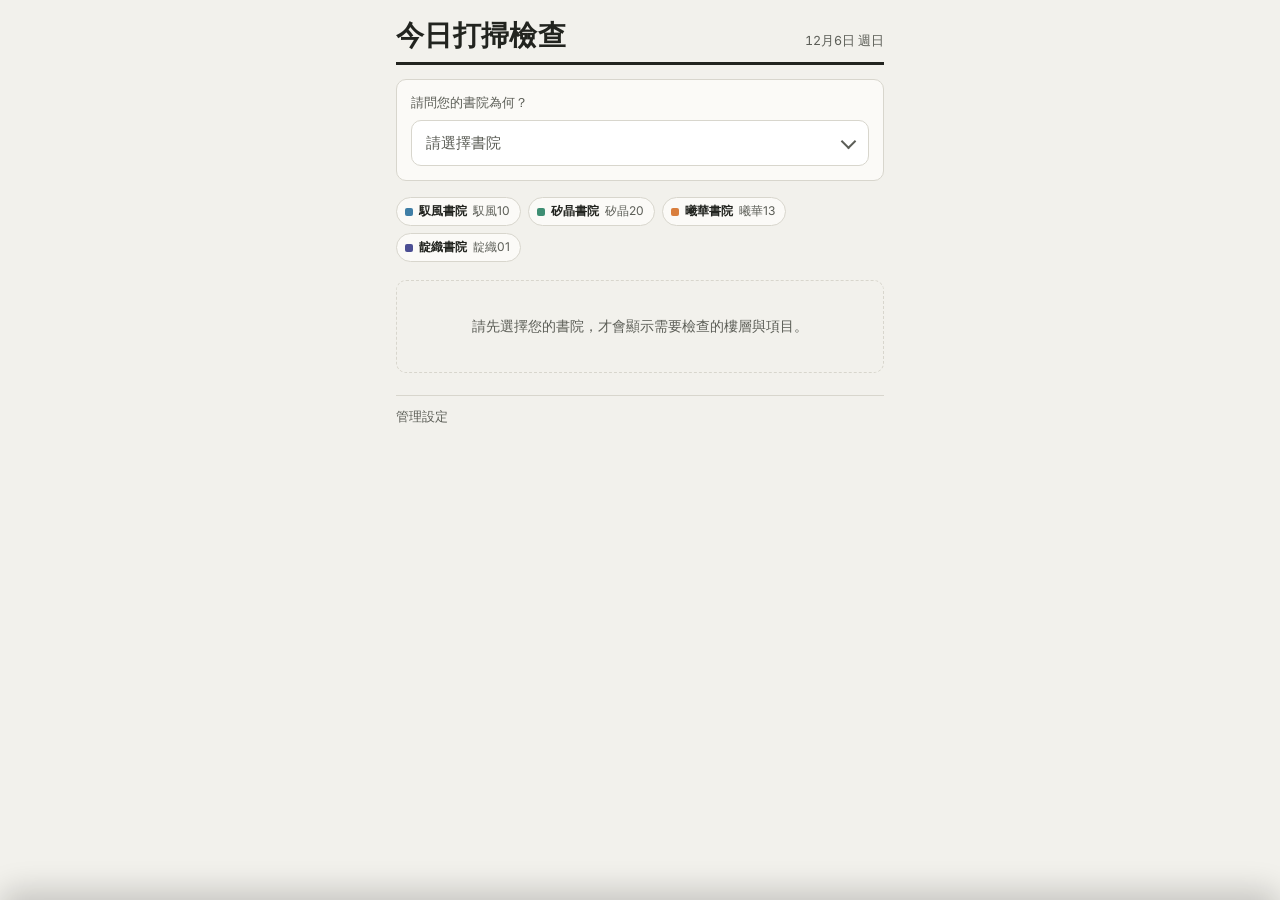
==== commit 573f2c17: "Update index.html" ====
--- a/index.html
+++ b/index.html
@@ -394,6 +394,26 @@
     background:var(--line);
     color:var(--ink-soft);
     cursor:not-allowed;
+  }
+  .submit-progress-track{
+    width:100%;
+    height:10px;
+    background:var(--line);
+    border-radius:99px;
+    overflow:hidden;
+  }
+  .submit-progress-fill{
+    width:0%;
+    height:100%;
+    background:var(--good);
+    border-radius:99px;
+    transition:width .2s ease-out;
+  }
+  .submit-progress-pct{
+    margin-top:8px;
+    font-size:12px;
+    color:var(--ink-soft);
+    font-variant-numeric:tabular-nums;
   }
   .submitted-banner{
     max-width:520px;
@@ -780,28 +800,52 @@
         const ok = confirm(`還有 ${totalTasks-passCount} 項尚未達到合格以上，確定要送出嗎？`);
         if(!ok) return;
       }
-      btn.disabled = true;
-      btn.textContent = '送出中…';
-
-      // 先抓伺服器上最新的整體打勾資料，只把「自己書院負責的項目」蓋上去，
-      // 避免蓋掉其他書院同時間送出的結果
-      const latestKV = await fetchDump();
-      const serverChecklist = latestKV['checklist:'+DKEY] ? JSON.parse(latestKV['checklist:'+DKEY]) : {};
-      floorsForBook(selectedBook).forEach(floor=>{
-        tasksData[floor].filter(item=>item.book===selectedBook).forEach(item=>{
-          const id = taskId(floor, item.label);
-          if(checklistData[id]) serverChecklist[id] = checklistData[id];
-          else delete serverChecklist[id];
+
+      const box = btn.closest('.submit-box');
+      box.innerHTML = `
+        <div class="hint">送出中，請稍候…</div>
+        <div class="submit-progress-track"><div class="submit-progress-fill" id="submit-progress-fill"></div></div>
+        <div class="submit-progress-pct" id="submit-progress-pct">0%</div>
+      `;
+      const fillEl = document.getElementById('submit-progress-fill');
+      const pctEl = document.getElementById('submit-progress-pct');
+
+      // 假進度條：不代表真實進度，只是讓等待有回饋。
+      // 用漸緩曲線一路爬到 90%，卡在那邊等真正的請求做完，最後才補到 100%。
+      let pct = 0;
+      const timer = setInterval(()=>{
+        pct += (90 - pct) * 0.12 + 0.6;
+        if(pct > 90) pct = 90;
+        fillEl.style.width = pct + '%';
+        pctEl.textContent = Math.round(pct) + '%';
+      }, 120);
+
+      try{
+        // 先抓伺服器上最新的整體打勾資料，只把「自己書院負責的項目」蓋上去，
+        // 避免蓋掉其他書院同時間送出的結果
+        const latestKV = await fetchDump();
+        const serverChecklist = latestKV['checklist:'+DKEY] ? JSON.parse(latestKV['checklist:'+DKEY]) : {};
+        floorsForBook(selectedBook).forEach(floor=>{
+          tasksData[floor].filter(item=>item.book===selectedBook).forEach(item=>{
+            const id = taskId(floor, item.label);
+            if(checklistData[id]) serverChecklist[id] = checklistData[id];
+            else delete serverChecklist[id];
+          });
         });
-      });
-      checklistData = serverChecklist;
-      await saveJSON('checklist:'+DKEY, checklistData);
-
-      const latestSubs = latestKV['submissions:'+DKEY] ? JSON.parse(latestKV['submissions:'+DKEY]) : {};
-      latestSubs[selectedBook] = new Date().toISOString();
-      submissions = latestSubs;
-      await saveJSON('submissions:'+DKEY, submissions);
-      render();
+        checklistData = serverChecklist;
+        await saveJSON('checklist:'+DKEY, checklistData);
+
+        const latestSubs = latestKV['submissions:'+DKEY] ? JSON.parse(latestKV['submissions:'+DKEY]) : {};
+        latestSubs[selectedBook] = new Date().toISOString();
+        submissions = latestSubs;
+        await saveJSON('submissions:'+DKEY, submissions);
+      } finally {
+        clearInterval(timer);
+        fillEl.style.width = '100%';
+        pctEl.textContent = '100%';
+      }
+
+      setTimeout(render, 250); // 讓 100% 有機會被看到，再切回正常畫面
     });
   }
 
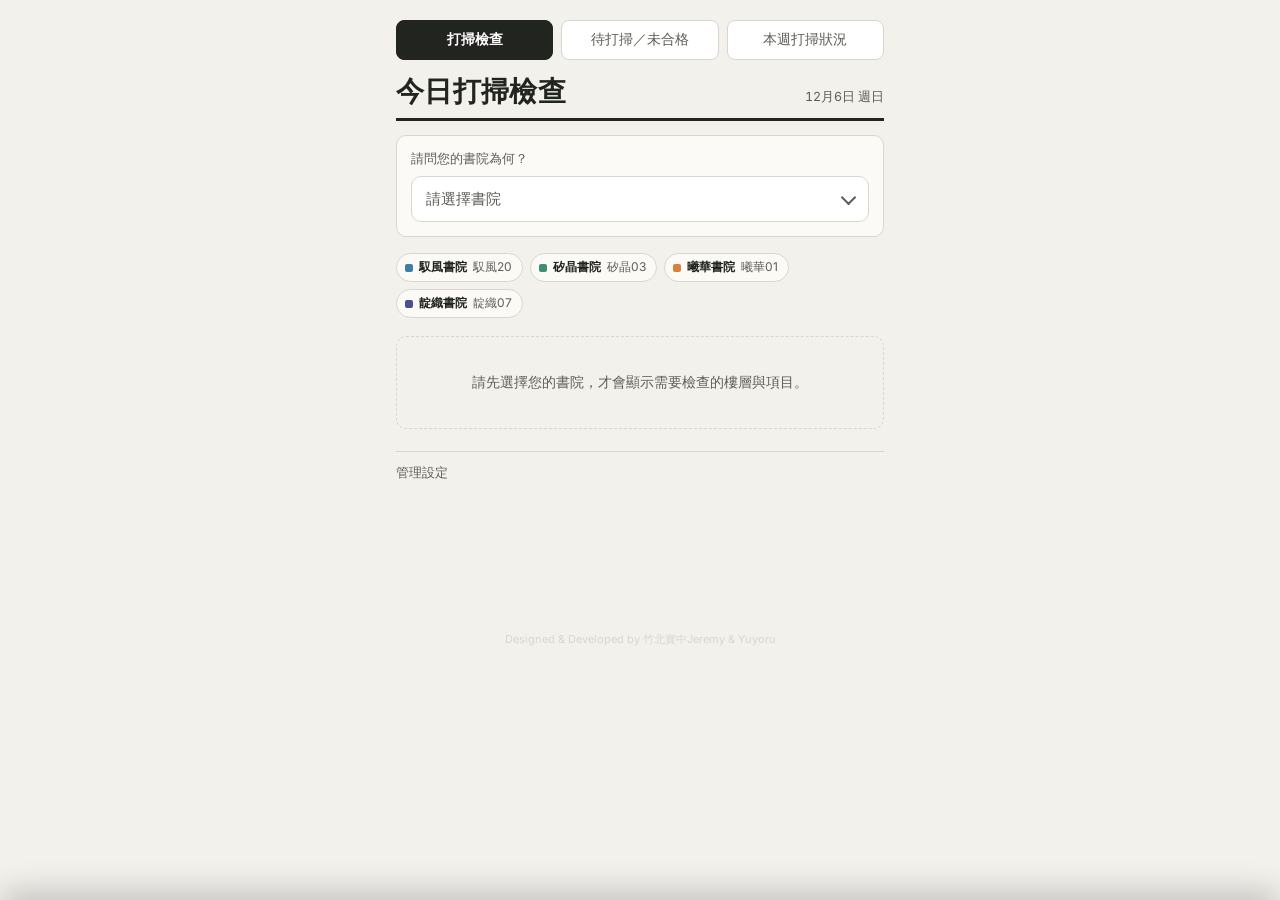
==== commit 3c5f74a2: "Initial commit" ====
--- a/index.html
+++ b/index.html
@@ -7,458 +7,53 @@
 <link rel="preconnect" href="https://fonts.googleapis.com">
 <link rel="preconnect" href="https://fonts.gstatic.com" crossorigin>
 <link href="https://fonts.googleapis.com/css2?family=Barlow+Condensed:wght@500;600;700&family=Inter:wght@400;500;600;700&display=swap" rel="stylesheet">
-<style>
-  :root{
-    --paper:#f2f1ec;
-    --ink:#22241f;
-    --ink-soft:#5c5e57;
-    --line:#d8d6cd;
-    --card:#fbfaf7;
-    --book-wind:#3f7ea6;
-    --book-si:#3e8e73;
-    --book-dawn:#d97e3d;
-    --book-indigo:#4b4e93;
-    --good:#2f8f5b;
-    --warn:#b8860b;
-    --bad:#b23b3b;
-  }
-  *{box-sizing:border-box;-webkit-tap-highlight-color:transparent;}
-  html,body{
-    margin:0;
-    background:var(--paper);
-    color:var(--ink);
-    font-family:'Inter',system-ui,sans-serif;
-    -webkit-font-smoothing:antialiased;
-  }
-  button{font-family:inherit;}
-  .board{
-    max-width:520px;
-    margin:0 auto;
-    padding:20px 16px calc(120px + env(safe-area-inset-bottom));
-  }
-  .masthead{
-    display:flex;
-    align-items:baseline;
-    justify-content:space-between;
-    border-bottom:3px solid var(--ink);
-    padding-bottom:12px;
-    margin-bottom:14px;
-  }
-  .masthead h1{
-    font-family:'Barlow Condensed',sans-serif;
-    font-weight:700;
-    font-size:28px;
-    letter-spacing:0.3px;
-    margin:0;
-    line-height:1;
-  }
-  .masthead .date{
-    font-size:12.5px;
-    color:var(--ink-soft);
-    font-variant-numeric:tabular-nums;
-  }
-
-  .who-box{
-    background:var(--card);
-    border:1px solid var(--line);
-    border-radius:10px;
-    padding:14px;
-    margin-bottom:16px;
-  }
-  .who-box label{
-    display:block;
-    font-size:13px;
-    color:var(--ink-soft);
-    margin-bottom:8px;
-  }
-  .who-current{
-    display:flex;
-    align-items:center;
-    justify-content:space-between;
-    gap:10px;
-  }
-  .who-current .info{font-size:13.5px;line-height:1.5;}
-  .who-current .info b{font-weight:600;}
-  .who-current .swap-btn{
-    flex:none;
-    border:1px solid var(--line);
-    background:#fff;
-    color:var(--ink-soft);
-    font-size:12.5px;
-    border-radius:99px;
-    padding:6px 12px;
-    cursor:pointer;
-  }
-
-  /* 自訂下拉觸發按鈕 */
-  .select-trigger{
-    width:100%;
-    display:flex;
-    align-items:center;
-    justify-content:space-between;
-    gap:8px;
-    border:1.5px solid var(--line);
-    border-radius:10px;
-    background:#fff;
-    padding:12px 14px;
-    font-size:15px;
-    color:var(--ink);
-    cursor:pointer;
-  }
-  .select-trigger.placeholder{color:var(--ink-soft);}
-  .trigger-arrow{
-    flex:none;
-    width:11px;height:11px;
-    border-right:2px solid var(--ink-soft);
-    border-bottom:2px solid var(--ink-soft);
-    transform:rotate(45deg);
-    margin-top:-4px;
-  }
-
-  .roster-strip{
-    display:flex;
-    flex-wrap:wrap;
-    gap:7px;
-    margin:0 0 18px;
-  }
-  .roster-chip{
-    display:flex;
-    align-items:center;
-    gap:6px;
-    background:var(--card);
-    border:1px solid var(--line);
-    border-radius:99px;
-    padding:5px 10px 5px 8px;
-    font-size:12px;
-  }
-  .swatch{
-    width:8px;height:8px;border-radius:2px;flex:none;
-  }
-  .roster-chip b{font-weight:600;}
-  .roster-chip .who{color:var(--ink-soft);}
-
-  .empty-hint{
-    padding:36px 16px;
-    text-align:center;
-    color:var(--ink-soft);
-    font-size:14px;
-    border:1px dashed var(--line);
-    border-radius:10px;
-  }
-
-  .floor{
-    border:1px solid var(--line);
-    background:var(--card);
-    border-radius:10px;
-    margin-bottom:14px;
-    overflow:hidden;
-  }
-  .floor-head{
-    display:flex;
-    align-items:center;
-    gap:14px;
-    padding:13px 14px;
-    border-bottom:1px solid var(--line);
-  }
-  .floor-num{
-    font-family:'Barlow Condensed',sans-serif;
-    font-weight:700;
-    font-size:34px;
-    line-height:1;
-    width:48px;
-    flex:none;
-    color:var(--ink);
-  }
-  .floor-meta{flex:1;min-width:0;}
-  .floor-meta .tags{display:flex;flex-wrap:wrap;gap:6px;margin-bottom:4px;}
-  .book-tag{
-    display:inline-flex;
-    align-items:center;
-    gap:5px;
-    font-size:11.5px;
-    padding:2px 8px 2px 6px;
-    border-radius:99px;
-    color:#fff;
-  }
-  .book-tag .swatch{background:#fff;opacity:0.9;}
-  .floor-meta .progress-line{
-    font-size:12px;
-    color:var(--ink-soft);
-  }
-  .progress-line strong{color:var(--ink);font-weight:600;}
-
-  .progress-track{
-    height:3px;
-    background:var(--line);
-  }
-  .progress-fill{
-    height:100%;
-    background:var(--good);
-    transition:width .25s ease;
-  }
-
-  .task-list{
-    padding:4px 12px 12px;
-  }
-  .task-row{
-    display:flex;
-    flex-direction:column;
-    gap:8px;
-    padding:11px 8px;
-    border-bottom:1px solid var(--line);
-    border-radius:6px;
-  }
-  .task-row:last-of-type{border-bottom:none;}
-  .task-row .label{
-    font-size:14.5px;
-  }
-  .task-row.level-1{background:rgba(47,143,91,0.08);}
-  .task-row.level-2{background:rgba(184,134,11,0.09);}
-  .task-row.level-3{background:rgba(178,59,59,0.10);}
-
-  .rate-trigger{
-    align-self:flex-start;
-    display:flex;
-    align-items:center;
-    gap:8px;
-    border:1.5px solid var(--line);
-    border-radius:99px;
-    background:#fff;
-    color:var(--ink-soft);
-    font-size:13px;
-    font-weight:500;
-    padding:8px 12px;
-    cursor:pointer;
-  }
-  .rate-trigger .trigger-arrow{
-    border-color:currentColor;
-    opacity:.7;
-  }
-  .task-row.level-1 .rate-trigger{border-color:var(--good);color:var(--good);background:rgba(47,143,91,0.08);}
-  .task-row.level-2 .rate-trigger{border-color:var(--warn);color:var(--warn);background:rgba(184,134,11,0.09);}
-  .task-row.level-3 .rate-trigger{border-color:var(--bad);color:var(--bad);background:rgba(178,59,59,0.10);}
-  .rate-trigger:disabled{opacity:.6;cursor:default;}
-
-  /* Bottom sheet */
-  .sheet-backdrop{
-    position:fixed;inset:0;
-    background:rgba(20,20,16,0.4);
-    opacity:0;pointer-events:none;
-    transition:opacity .18s ease;
-    z-index:90;
-  }
-  .sheet-backdrop.show{opacity:1;pointer-events:auto;}
-  .sheet{
-    position:fixed;
-    left:0;right:0;bottom:0;
-    background:#fff;
-    border-radius:16px 16px 0 0;
-    box-shadow:0 -10px 30px rgba(0,0,0,.18);
-    transform:translateY(100%);
-    transition:transform .22s cubic-bezier(.2,.8,.3,1);
-    z-index:100;
-    max-height:72vh;
-    overflow-y:auto;
-    padding:10px 6px calc(14px + env(safe-area-inset-bottom));
-  }
-  .sheet.show{transform:translateY(0);}
-  .sheet-handle{
-    width:36px;height:4px;
-    background:var(--line);
-    border-radius:99px;
-    margin:4px auto 12px;
-  }
-  .sheet-title{
-    font-size:13px;
-    color:var(--ink-soft);
-    padding:0 12px 8px;
-  }
-  .sheet-options{padding:0 6px;}
-  .sheet-option{
-    width:100%;
-    display:flex;
-    align-items:center;
-    justify-content:space-between;
-    gap:10px;
-    background:none;
-    border:none;
-    border-bottom:1px solid var(--line);
-    text-align:left;
-    padding:14px 10px;
-    font-size:15.5px;
-    color:var(--ink);
-    cursor:pointer;
-  }
-  .sheet-option:last-child{border-bottom:none;}
-  .sheet-option.active{font-weight:600;color:var(--good);}
-  .sheet-option .check-mark{color:var(--good);font-weight:700;}
-
-  details.admin{
-    margin-top:22px;
-    border-top:1px solid var(--line);
-    padding-top:12px;
-  }
-  details.admin summary{
-    cursor:pointer;
-    font-size:13px;
-    color:var(--ink-soft);
-    list-style:none;
-  }
-  details.admin summary::-webkit-details-marker{display:none;}
-  .admin-body{
-    margin-top:12px;
-    font-size:13px;
-    color:var(--ink-soft);
-    line-height:1.7;
-  }
-  .admin-body button{
-    margin-top:8px;
-    margin-right:6px;
-    border:1px solid var(--ink-soft);
-    background:#fff;
-    color:var(--ink);
-    border-radius:99px;
-    padding:7px 12px;
-    font-size:12.5px;
-    cursor:pointer;
-  }
-  .admin-row{
-    display:flex;
-    align-items:center;
-    justify-content:space-between;
-    gap:10px;
-    padding:6px 0;
-    border-bottom:1px solid var(--line);
-  }
-  .admin-row:last-child{border-bottom:none;}
-  .loading{
-    padding:50px 0 30px;
-    text-align:center;
-    color:var(--ink-soft);
-    font-size:14px;
-  }
-  .loading-bar-track{
-    width:160px;
-    height:4px;
-    margin:14px auto 0;
-    background:var(--line);
-    border-radius:99px;
-    overflow:hidden;
-  }
-  .loading-bar-fill{
-    width:40%;
-    height:100%;
-    background:var(--ink);
-    border-radius:99px;
-    animation:loading-slide 1.1s ease-in-out infinite;
-  }
-  @keyframes loading-slide{
-    0%{ transform:translateX(-100%); }
-    100%{ transform:translateX(250%); }
-  }
-
-  /* 底部固定送出列 */
-  #submit-area{
-    position:fixed;
-    left:0;right:0;bottom:0;
-    padding:10px 16px calc(14px + env(safe-area-inset-bottom));
-    z-index:40;
-  }
-  .submit-box{
-    max-width:520px;
-    margin:0 auto;
-    padding:14px 14px;
-    border:1px solid var(--line);
-    background:#fff;
-    border-radius:12px;
-    box-shadow:0 -4px 18px rgba(0,0,0,.10);
-    text-align:center;
-  }
-  .submit-box .hint{
-    font-size:12.5px;
-    color:var(--ink-soft);
-    margin-bottom:10px;
-  }
-  .submit-btn{
-    width:100%;
-    border:none;
-    border-radius:10px;
-    padding:14px;
-    font-size:16px;
-    font-weight:600;
-    cursor:pointer;
-    background:var(--ink);
-    color:#fff;
-  }
-  .submit-btn:disabled{
-    background:var(--line);
-    color:var(--ink-soft);
-    cursor:not-allowed;
-  }
-  .submit-progress-track{
-    width:100%;
-    height:10px;
-    background:var(--line);
-    border-radius:99px;
-    overflow:hidden;
-  }
-  .submit-progress-fill{
-    width:0%;
-    height:100%;
-    background:var(--good);
-    border-radius:99px;
-    transition:width .2s ease-out;
-  }
-  .submit-progress-pct{
-    margin-top:8px;
-    font-size:12px;
-    color:var(--ink-soft);
-    font-variant-numeric:tabular-nums;
-  }
-  .submitted-banner{
-    max-width:520px;
-    margin:0 auto;
-    display:flex;
-    align-items:center;
-    justify-content:center;
-    gap:8px;
-    padding:14px;
-    border-radius:12px;
-    background:#e5f2ea;
-    color:var(--good);
-    font-weight:600;
-    font-size:14.5px;
-    box-shadow:0 -4px 18px rgba(0,0,0,.10);
-  }
-  .submitted-note{
-    font-size:12.5px;
-    color:var(--good);
-    font-weight:600;
-    margin-bottom:8px;
-  }
-</style>
+<link rel="icon" href="https://i.meee.com.tw/WKETfEq.jpg" type="image/x-icon" />
+<link rel="stylesheet" href="style.css">
 </head>
 <body>
+
 <div class="board">
-  <div class="masthead">
-    <h1>今日打掃檢查</h1>
-    <div class="date" id="today-label"></div>
+  <div class="nav-tabs">
+    <button class="tab-btn active" id="tab-check" onclick="switchTab('check')">打掃檢查</button>
+    <button class="tab-btn" id="tab-pending" onclick="switchTab('pending')">待打掃／未合格</button>
+    <button class="tab-btn" id="tab-weekly" onclick="switchTab('weekly')">本週打掃狀況</button>
   </div>
 
-  <div class="who-box" id="who-box"></div>
-  <div class="roster-strip" id="roster-strip"></div>
-  <div id="floors"></div>
+  <div id="view-check">
+    <div class="masthead">
+      <h1>今日打掃檢查</h1>
+      <div class="date" id="today-label"></div>
+    </div>
 
-  <details class="admin">
-    <summary>管理設定</summary>
-    <div class="admin-body" id="admin-body">
-      本月清潔工由系統於每月 1 號自動依書院成員重新抽選；每日的檢查結果每天自動重置。
-      <div>
-        <button id="reroll-btn" type="button">重新抽選本月清潔工</button>
+    <div class="who-box" id="who-box"></div>
+    <div class="roster-strip" id="roster-strip"></div>
+    <div id="floors"></div>
+
+    <details class="admin">
+      <summary>管理設定</summary>
+      <div class="admin-body" id="admin-body">
+        本月清潔工由系統於每月 1 號自動依書院成員重新抽選；每日的檢查結果每天自動重置。
+        <div>
+          <button id="reroll-btn" type="button">重新抽選本月清潔工</button>
+        </div>
+        <div id="admin-submissions"></div>
       </div>
-      <div id="admin-submissions"></div>
+    </details>
+  </div>
+
+  <div id="view-pending" style="display:none;">
+    <div class="masthead">
+      <h1>待打掃／未合格區域</h1>
     </div>
-  </details>
+    <div id="pending-places-container"></div>
+  </div>
+
+  <div id="view-weekly" style="display:none;">
+    <div class="masthead">
+      <h1>本週打掃狀況</h1>
+    </div>
+    <div id="weekly-matrix-container"></div>
+  </div>
 </div>
 
 <div id="submit-area"></div>
@@ -469,428 +64,10 @@
   <div class="sheet-title" id="sheet-title"></div>
   <div class="sheet-options" id="sheet-options"></div>
 </div>
+<div class="footer-credits">
+  Designed & Developed by 竹北實中<a href="https://github.com/Jeremy-Liaw" target="_blank">Jeremy</a> & <a href="https://theoyu314159.github.io/" target="_blank">Yuyoru</a>
+</div>
 
-<script>
-const BOOKS = ['馭風書院','矽晶書院','曦華書院','靛織書院'];
-const BOOK_COLOR = {
-  '馭風書院':'var(--book-wind)',
-  '矽晶書院':'var(--book-si)',
-  '曦華書院':'var(--book-dawn)',
-  '靛織書院':'var(--book-indigo)'
-};
-
-// 每個打掃項目歸屬的樓層與書院
-const DEFAULT_TASKS = {
-  '1F': [
-    { label:'警衛室附近地板', book:'曦華書院' },
-    { label:'花圃維護', book:'曦華書院' },
-    { label:'走廊地板（靠共伴樞）', book:'曦華書院' },
-    { label:'花園', book:'曦華書院' },
-    { label:'火塘－地板', book:'靛織書院' },
-    { label:'火塘－桌子', book:'靛織書院' },
-    { label:'創客空間－地板', book:'靛織書院' },
-    { label:'創客空間－窗戶及桌椅', book:'靛織書院' },
-    { label:'性別友善廁所－洗手台', book:'曦華書院' },
-    { label:'性別友善廁所－馬桶', book:'曦華書院' },
-    { label:'性別友善廁所－地板', book:'曦華書院' },
-    { label:'無障礙廁所＋廁所走廊－地板', book:'曦華書院' },
-    { label:'無障礙廁所＋廁所走廊－刷馬桶、小便斗', book:'曦華書院' },
-    { label:'垃圾儲藏室（分類垃圾）', book:'靛織書院' },
-    { label:'一樓大廳－花圃維護', book:'曦華書院' },
-    { label:'一樓大廳－地板簡單清潔', book:'曦華書院' },
-    { label:'泮林－窗戶', book:'靛織書院' },
-    { label:'泮林－櫃子', book:'靛織書院' },
-    { label:'泮林－地板', book:'靛織書院' },
-    { label:'體育器材室（整理器材）', book:'靛織書院' },
-    { label:'一樓走廊－第一部分（掃拖）', book:'曦華書院' },
-    { label:'一樓走廊－第二部分（掃拖）', book:'曦華書院' },
-    { label:'一樓走廊－第三部分（掃拖）', book:'曦華書院' },
-    { label:'樓梯－共伴樞旁', book:'曦華書院' },
-    { label:'樓梯－廁所旁', book:'曦華書院' },
-    { label:'樓梯－通學樓梯（到 2F 空地）', book:'曦華書院' }
-  ],
-  '2F': [
-    { label:'教研樞旁花圃', book:'馭風書院' },
-    { label:'教研樞旁空地地板維護', book:'馭風書院' },
-    { label:'一般教室（一）', book:'馭風書院' },
-    { label:'一般教室（二）', book:'馭風書院' },
-    { label:'廁所－地板', book:'馭風書院' },
-    { label:'廁所－男廁刷馬桶等', book:'馭風書院' },
-    { label:'廁所－女廁刷馬桶等', book:'馭風書院' },
-    { label:'教研樞旁廁所－男廁', book:'馭風書院' },
-    { label:'教研樞旁廁所－女廁', book:'馭風書院' },
-    { label:'走廊＋無障礙廁所', book:'馭風書院' },
-    { label:'議策樞維護', book:'馭風書院' },
-    { label:'教研樞前空地', book:'馭風書院' },
-    { label:'通往一樓校園鏤空處（欄杆＋地板）', book:'馭風書院' },
-    { label:'向陽階梯附近地板一', book:'馭風書院' },
-    { label:'向陽階梯附近地板二', book:'馭風書院' },
-    { label:'樓梯－向陽階梯＋後方花圃維護（到 2F）', book:'馭風書院' },
-    { label:'樓梯－廁所樓梯（靠近一般教室）', book:'馭風書院' },
-    { label:'樓梯－廁所樓梯（靠近教研樞）', book:'馭風書院' }
-  ],
-  '3F': [
-    { label:'淬維護', book:'矽晶書院' },
-    { label:'一般教室（一）', book:'矽晶書院' },
-    { label:'一般教室（二）', book:'矽晶書院' },
-    { label:'廁所－地板', book:'矽晶書院' },
-    { label:'廁所－男廁刷馬桶等', book:'矽晶書院' },
-    { label:'廁所－女廁刷馬桶等', book:'矽晶書院' },
-    { label:'花圃旁廁所－男廁', book:'矽晶書院' },
-    { label:'花圃旁廁所－女廁', book:'矽晶書院' },
-    { label:'走廊＋無障礙廁所', book:'矽晶書院' },
-    { label:'地科／生物教室維護', book:'矽晶書院' },
-    { label:'PBL 研創維護', book:'矽晶書院' },
-    { label:'迴響維護', book:'矽晶書院' },
-    { label:'走廊－第一部分（掃加拖）', book:'矽晶書院' },
-    { label:'走廊－第二部分（掃加拖）', book:'矽晶書院' },
-    { label:'走廊－第三部分（掃加拖）', book:'矽晶書院' },
-    { label:'走廊－第四部分（掃加拖）', book:'矽晶書院' },
-    { label:'走廊－第五部分（掃加拖）', book:'矽晶書院' },
-    { label:'花圃空間', book:'矽晶書院' }
-  ]
-};
-const FLOOR_ORDER = ['1F','2F','3F'];
-
-const RATINGS = [
-  { value:'1', label:'1・非常乾淨' },
-  { value:'2', label:'2・有一點灰塵，但大致清掃' },
-  { value:'3', label:'3・不合格' }
-];
-const RATING_LABEL = {};
-RATINGS.forEach(r=>RATING_LABEL[r.value]=r.label);
-
-// 全校 82 人範例名冊（依書院分組，之後可替換成真實名單）
-function buildRoster(){
-  const counts = { '馭風書院':21, '矽晶書院':21, '曦華書院':20, '靛織書院':20 };
-  const roster = {};
-  BOOKS.forEach(book=>{
-    const n = counts[book];
-    roster[book] = Array.from({length:n}, (_,i)=> book.slice(0,2) + String(i+1).padStart(2,'0'));
-  });
-  return roster;
-}
-const ROSTER = buildRoster();
-
-function pad(n){ return String(n).padStart(2,'0'); }
-function monthKey(d){ return d.getFullYear() + '-' + pad(d.getMonth()+1); }
-function dateKey(d){ return monthKey(d) + '-' + pad(d.getDate()); }
-function pick(arr){ return arr[Math.floor(Math.random()*arr.length)]; }
-
-const now = new Date();
-const MKEY = monthKey(now);
-const DKEY = dateKey(now);
-
-let tasksData = null;        // {floor: [{label, book}]}
-let inspectorData = null;    // {book: name}
-let checklistData = null;    // {"floor||label": "1"|"2"|"3"}
-let submissions = null;      // {book: isoString}
-let selectedBook = null;     // 目前選擇的書院
-
-async function loadAll(){
-  tasksData = DEFAULT_TASKS;
-  const kv = await fetchDump(); // 一次抓回所有 key，避免每個 key 各打一次 API（Apps Script 每次請求都有延遲）
-
-  inspectorData = kv['inspectors:'+MKEY] ? JSON.parse(kv['inspectors:'+MKEY]) : null;
-  if(!inspectorData){
-    inspectorData = {};
-    BOOKS.forEach(book=>{ inspectorData[book] = pick(ROSTER[book]); });
-    await saveJSON('inspectors:'+MKEY, inspectorData);
-  }
-  checklistData = kv['checklist:'+DKEY] ? JSON.parse(kv['checklist:'+DKEY]) : {};
-  submissions = kv['submissions:'+DKEY] ? JSON.parse(kv['submissions:'+DKEY]) : {};
-}
-
-async function fetchDump(){
-  try{
-    const res = await fetch(APPS_SCRIPT_URL + '?action=dump');
-    const data = await res.json();
-    const map = {};
-    (data.rows || []).forEach(r=>{ map[r.key] = r.value; });
-    return map;
-  }catch(e){
-    console.error('dump error', e);
-    return {};
-  }
-}
-
-// 把這裡換成你部署 Apps Script 網頁應用程式後拿到的網址
-// 例如：https://script.google.com/macros/s/AKfycb.../exec
-const APPS_SCRIPT_URL = 'https://script.google.com/macros/s/AKfycbzPh4T_EH-xYxmMSNz4T-rShsQwbeEUA8EQ9NpGGig-j7YMCBn2StSJINVzycyOtXqj/exec';
-
-async function saveJSON(key, obj){
-  try{
-    await fetch(APPS_SCRIPT_URL, {
-      method: 'POST',
-      // 用 text/plain 避免瀏覽器對 Apps Script 發出 CORS 預檢請求（OPTIONS），
-      // Apps Script 的 doPost 還是能正常用 JSON.parse 解析內容。
-      headers: { 'Content-Type': 'text/plain;charset=utf-8' },
-      body: JSON.stringify({ action:'set', key: key, value: JSON.stringify(obj) })
-    });
-  }catch(e){
-    console.error('save error', key, e);
-  }
-}
-
-function taskId(floor, label){ return floor + '||' + label; }
-function floorsForBook(book){
-  return FLOOR_ORDER.filter(floor => tasksData[floor].some(item=>item.book===book));
-}
-
-/* ---------- Bottom sheet (自訂下拉選單) ---------- */
-const sheetBackdrop = document.getElementById('sheet-backdrop');
-const sheetEl = document.getElementById('sheet');
-function openSheet(title, options, current, onPick){
-  document.getElementById('sheet-title').textContent = title;
-  const wrap = document.getElementById('sheet-options');
-  wrap.innerHTML = options.map(o=>`
-    <button class="sheet-option ${o.value===current?'active':''}" data-value="${o.value}" type="button">
-      <span>${o.label}</span>
-      ${o.value===current?'<span class="check-mark">✓</span>':''}
-    </button>`).join('');
-  wrap.querySelectorAll('.sheet-option').forEach(btn=>{
-    btn.addEventListener('click', ()=>{
-      closeSheet();
-      onPick(btn.dataset.value);
-    });
-  });
-  sheetBackdrop.classList.add('show');
-  sheetEl.classList.add('show');
-}
-function closeSheet(){
-  sheetBackdrop.classList.remove('show');
-  sheetEl.classList.remove('show');
-}
-sheetBackdrop.addEventListener('click', closeSheet);
-
-/* ---------- 渲染 ---------- */
-function renderWhoBox(){
-  const el = document.getElementById('who-box');
-  if(!selectedBook){
-    el.innerHTML = `
-      <label>請問您的書院為何？</label>
-      <button class="select-trigger placeholder" id="book-trigger" type="button">
-        <span>請選擇書院</span>
-        <span class="trigger-arrow"></span>
-      </button>
-    `;
-    document.getElementById('book-trigger').addEventListener('click', ()=>{
-      openSheet('請選擇書院', BOOKS.map(b=>({value:b,label:b})), selectedBook, (val)=>{
-        selectedBook = val;
-        render();
-      });
-    });
-  }else{
-    const floors = floorsForBook(selectedBook).join('、');
-    el.innerHTML = `
-      <div class="who-current">
-        <div class="info">您的書院：<b>${selectedBook}</b>（負責 ${floors}）<br>本月清潔工：${inspectorData[selectedBook]}</div>
-        <button class="swap-btn" id="swap-book-btn" type="button">更換書院</button>
-      </div>
-    `;
-    document.getElementById('swap-book-btn').addEventListener('click', ()=>{
-      selectedBook = null;
-      render();
-    });
-  }
-}
-
-function render(){
-  document.getElementById('today-label').textContent =
-    now.toLocaleDateString('zh-TW', { month:'long', day:'numeric', weekday:'short' });
-
-  renderWhoBox();
-
-  const stripEl = document.getElementById('roster-strip');
-  stripEl.innerHTML = '';
-  BOOKS.forEach(book=>{
-    const chip = document.createElement('div');
-    chip.className = 'roster-chip';
-    chip.innerHTML = `<span class="swatch" style="background:${BOOK_COLOR[book]}"></span>
-      <b>${book}</b><span class="who">${inspectorData[book]}</span>`;
-    stripEl.appendChild(chip);
-  });
-
-  const floorsEl = document.getElementById('floors');
-  const submitEl = document.getElementById('submit-area');
-  floorsEl.innerHTML = '';
-
-  if(!selectedBook){
-    floorsEl.innerHTML = '<div class="empty-hint">請先選擇您的書院，才會顯示需要檢查的樓層與項目。</div>';
-    submitEl.innerHTML = '';
-    renderAdminSubmissions();
-    return;
-  }
-
-  const alreadySubmitted = !!submissions[selectedBook];
-  let totalTasks = 0, passCount = 0;
-
-  floorsForBook(selectedBook).forEach(floor=>{
-    const items = tasksData[floor].filter(item=>item.book===selectedBook);
-    const doneCount = items.filter(item=>{
-      const v = checklistData[taskId(floor,item.label)];
-      return v === '1' || v === '2';
-    }).length;
-    totalTasks += items.length;
-    passCount += doneCount;
-    const pct = items.length ? Math.round(doneCount/items.length*100) : 0;
-
-    const card = document.createElement('div');
-    card.className = 'floor';
-
-    card.innerHTML = `
-      <div class="floor-head">
-        <div class="floor-num">${floor}</div>
-        <div class="floor-meta">
-          <div class="tags">
-            <span class="book-tag" style="background:${BOOK_COLOR[selectedBook]}"><span class="swatch"></span>${selectedBook}</span>
-          </div>
-          <div class="progress-line"><strong>${doneCount}</strong> / ${items.length} 項達到合格以上</div>
-        </div>
-      </div>
-      <div class="progress-track"><div class="progress-fill" style="width:${pct}%"></div></div>
-      <div class="task-list">
-        ${items.map(item=>{
-          const v = checklistData[taskId(floor,item.label)] || '';
-          const levelClass = v ? 'level-'+v : '';
-          const triggerLabel = v ? RATING_LABEL[v] : '尚未檢查';
-          return `<div class="task-row ${levelClass}" data-floor="${floor}" data-label="${item.label}">
-            <div class="label">${item.label}</div>
-            <button class="rate-trigger" type="button">
-              <span>${triggerLabel}</span>
-              <span class="trigger-arrow"></span>
-            </button>
-          </div>`;
-        }).join('')}
-      </div>
-    `;
-    floorsEl.appendChild(card);
-  });
-
-  // 評分按鈕：開啟底部選單
-  floorsEl.querySelectorAll('.task-row').forEach(row=>{
-    const btn = row.querySelector('.rate-trigger');
-    if(btn.disabled) return;
-    btn.addEventListener('click', ()=>{
-      const floor = row.dataset.floor, label = row.dataset.label;
-      const id = taskId(floor, label);
-      const current = checklistData[id] || '';
-      const options = [{value:'',label:'尚未檢查'}, ...RATINGS];
-      openSheet(label, options, current, (val)=>{
-        if(val){ checklistData[id] = val; } else { delete checklistData[id]; }
-        render(); // 只更新畫面，不上傳；等按下「送出」才會一次寫回資料庫
-      });
-    });
-  });
-
-  const allDone = totalTasks > 0 && passCount === totalTasks;
-  const submittedNote = alreadySubmitted
-    ? `<div class="submitted-note">✓ 今日已於 ${pad(new Date(submissions[selectedBook]).getHours())}:${pad(new Date(submissions[selectedBook]).getMinutes())} 送出過，仍可再次送出更新結果</div>`
-    : '';
-  submitEl.innerHTML = `
-    <div class="submit-box">
-      ${submittedNote}
-      <div class="hint">${allDone ? '全部項目都已達到合格以上，可以送出今日結果' : `還有 ${totalTasks-passCount} 項尚未達到「有一點灰塵，但大致清掃」以上`}</div>
-      <button class="submit-btn" id="submit-btn">${alreadySubmitted ? '重新送出今日結果' : '送出今日結果'}</button>
-    </div>`;
-  const btn = document.getElementById('submit-btn');
-  if(btn){
-    btn.addEventListener('click', async ()=>{
-      if(!allDone){
-        const ok = confirm(`還有 ${totalTasks-passCount} 項尚未達到合格以上，確定要送出嗎？`);
-        if(!ok) return;
-      }
-
-      const box = btn.closest('.submit-box');
-      box.innerHTML = `
-        <div class="hint">送出中，請稍候…</div>
-        <div class="submit-progress-track"><div class="submit-progress-fill" id="submit-progress-fill"></div></div>
-        <div class="submit-progress-pct" id="submit-progress-pct">0%</div>
-      `;
-      const fillEl = document.getElementById('submit-progress-fill');
-      const pctEl = document.getElementById('submit-progress-pct');
-
-      // 假進度條：不代表真實進度，只是讓等待有回饋。
-      // 用漸緩曲線一路爬到 90%，卡在那邊等真正的請求做完，最後才補到 100%。
-      let pct = 0;
-      const timer = setInterval(()=>{
-        pct += (90 - pct) * 0.12 + 0.6;
-        if(pct > 90) pct = 90;
-        fillEl.style.width = pct + '%';
-        pctEl.textContent = Math.round(pct) + '%';
-      }, 120);
-
-      try{
-        // 先抓伺服器上最新的整體打勾資料，只把「自己書院負責的項目」蓋上去，
-        // 避免蓋掉其他書院同時間送出的結果
-        const latestKV = await fetchDump();
-        const serverChecklist = latestKV['checklist:'+DKEY] ? JSON.parse(latestKV['checklist:'+DKEY]) : {};
-        floorsForBook(selectedBook).forEach(floor=>{
-          tasksData[floor].filter(item=>item.book===selectedBook).forEach(item=>{
-            const id = taskId(floor, item.label);
-            if(checklistData[id]) serverChecklist[id] = checklistData[id];
-            else delete serverChecklist[id];
-          });
-        });
-        checklistData = serverChecklist;
-        await saveJSON('checklist:'+DKEY, checklistData);
-
-        const latestSubs = latestKV['submissions:'+DKEY] ? JSON.parse(latestKV['submissions:'+DKEY]) : {};
-        latestSubs[selectedBook] = new Date().toISOString();
-        submissions = latestSubs;
-        await saveJSON('submissions:'+DKEY, submissions);
-      } finally {
-        clearInterval(timer);
-        fillEl.style.width = '100%';
-        pctEl.textContent = '100%';
-      }
-
-      setTimeout(render, 250); // 讓 100% 有機會被看到，再切回正常畫面
-    });
-  }
-
-  renderAdminSubmissions();
-}
-
-function renderAdminSubmissions(){
-  const el = document.getElementById('admin-submissions');
-  el.innerHTML = BOOKS.map(book=>{
-    const sub = submissions[book];
-    const status = sub ? `已於 ${pad(new Date(sub).getHours())}:${pad(new Date(sub).getMinutes())} 送出` : '尚未送出';
-    return `<div class="admin-row">
-      <span>${book}：${status}</span>
-      ${sub ? `<button data-unsubmit="${book}" type="button">撤銷送出</button>` : ''}
-    </div>`;
-  }).join('');
-  el.querySelectorAll('[data-unsubmit]').forEach(btn=>{
-    btn.addEventListener('click', async ()=>{
-      const book = btn.dataset.unsubmit;
-      if(!confirm(`確定要撤銷 ${book} 今日的送出紀錄嗎？`)) return;
-      delete submissions[book];
-      await saveJSON('submissions:'+DKEY, submissions);
-      render();
-    });
-  });
-}
-
-document.getElementById('reroll-btn').addEventListener('click', async ()=>{
-  if(!confirm('確定要重新抽選本月清潔工嗎？這會覆蓋目前的名單。')) return;
-  BOOKS.forEach(book=>{ inspectorData[book] = pick(ROSTER[book]); });
-  await saveJSON('inspectors:'+MKEY, inspectorData);
-  render();
-});
-
-(async function init(){
-  if(APPS_SCRIPT_URL.indexOf('PASTE_YOUR') === 0){
-    document.getElementById('floors').innerHTML =
-      '<div class="empty-hint">尚未設定資料庫網址：請把程式碼最上面的 APPS_SCRIPT_URL 換成你部署 Apps Script 後拿到的 /exec 網址。</div>';
-    return;
-  }
-  document.getElementById('floors').innerHTML =
-    '<div class="loading">載入中…<div class="loading-bar-track"><div class="loading-bar-fill"></div></div></div>';
-  await loadAll();
-  render();
-})();
-</script>
+<script src="script.js"></script>
 </body>
-</html>
+</html>
--- a/style.css
+++ b/style.css
@@ -0,0 +1,454 @@
+  :root{
+    --paper:#f2f1ec;
+    --ink:#22241f;
+    --ink-soft:#5c5e57;
+    --line:#d8d6cd;
+    --card:#fbfaf7;
+    --book-wind:#3f7ea6;
+    --book-si:#3e8e73;
+    --book-dawn:#d97e3d;
+    --book-indigo:#4b4e93;
+    --good:#2f8f5b;
+    --warn:#b8860b;
+    --bad:#b23b3b;
+  }
+  *{box-sizing:border-box;-webkit-tap-highlight-color:transparent;}
+  html,body{
+    margin:0;
+    background:var(--paper);
+    color:var(--ink);
+    font-family:'Inter',system-ui,sans-serif;
+    -webkit-font-smoothing:antialiased;
+  }
+  button{font-family:inherit;}
+  .board{
+    max-width:520px;
+    margin:0 auto;
+    padding:20px 16px calc(120px + env(safe-area-inset-bottom));
+  }
+  .masthead{
+    display:flex;
+    align-items:baseline;
+    justify-content:space-between;
+    border-bottom:3px solid var(--ink);
+    padding-bottom:12px;
+    margin-bottom:14px;
+  }
+  .masthead h1{
+    font-family:'Barlow Condensed',sans-serif;
+    font-weight:700;
+    font-size:28px;
+    letter-spacing:0.3px;
+    margin:0;
+    line-height:1;
+  }
+  .masthead .date{
+    font-size:12.5px;
+    color:var(--ink-soft);
+    font-variant-numeric:tabular-nums;
+  }
+
+  /* 頁籤樣式 */
+  .nav-tabs {
+    display: flex;
+    gap: 8px;
+    margin-bottom: 16px;
+  }
+  .tab-btn {
+    flex: 1;
+    padding: 10px 8px;
+    border: 1px solid var(--line);
+    background: #fff;
+    border-radius: 8px;
+    font-size: 13.5px;
+    cursor: pointer;
+    color: var(--ink-soft);
+    transition: all 0.2s ease;
+    text-align: center;
+  }
+  .tab-btn.active {
+    background: var(--ink);
+    color: #fff;
+    border-color: var(--ink);
+    font-weight: 600;
+  }
+
+  .who-box{
+    background:var(--card);
+    border:1px solid var(--line);
+    border-radius:10px;
+    padding:14px;
+    margin-bottom:16px;
+  }
+  .who-box label{
+    display:block;
+    font-size:13px;
+    color:var(--ink-soft);
+    margin-bottom:8px;
+  }
+  .who-current{
+    display:flex;
+    align-items:center;
+    justify-content:space-between;
+    gap:10px;
+  }
+  .who-current .info{font-size:13.5px;line-height:1.5;}
+  .who-current .info b{font-weight:600;}
+  .who-current .swap-btn{
+    flex:none;
+    border:1px solid var(--line);
+    background:#fff;
+    color:var(--ink-soft);
+    font-size:12.5px;
+    border-radius:99px;
+    padding:6px 12px;
+    cursor:pointer;
+  }
+
+  .select-trigger{
+    width:100%;
+    display:flex;
+    align-items:center;
+    justify-content:space-between;
+    gap:8px;
+    border:1.5px solid var(--line);
+    border-radius:10px;
+    background:#fff;
+    padding:12px 14px;
+    font-size:15px;
+    color:var(--ink);
+    cursor:pointer;
+  }
+  .select-trigger.placeholder{color:var(--ink-soft);}
+  .trigger-arrow{
+    flex:none;
+    width:11px;height:11px;
+    border-right:2px solid var(--ink-soft);
+    border-bottom:2px solid var(--ink-soft);
+    transform:rotate(45deg);
+    margin-top:-4px;
+  }
+
+  .roster-strip{
+    display:flex;
+    flex-wrap:wrap;
+    gap:7px;
+    margin:0 0 18px;
+  }
+  .roster-chip{
+    display:flex;
+    align-items:center;
+    gap:6px;
+    background:var(--card);
+    border:1px solid var(--line);
+    border-radius:99px;
+    padding:5px 10px 5px 8px;
+    font-size:12px;
+  }
+  .swatch{
+    width:8px;height:8px;border-radius:2px;flex:none;
+  }
+  .roster-chip b{font-weight:600;}
+  .roster-chip .who{color:var(--ink-soft);}
+
+  .empty-hint{
+    padding:36px 16px;
+    text-align:center;
+    color:var(--ink-soft);
+    font-size:14px;
+    border:1px dashed var(--line);
+    border-radius:10px;
+  }
+
+  .floor{
+    border:1px solid var(--line);
+    background:var(--card);
+    border-radius:10px;
+    margin-bottom:14px;
+    overflow:hidden;
+  }
+  .floor-head{
+    display:flex;
+    align-items:center;
+    gap:14px;
+    padding:13px 14px;
+    border-bottom:1px solid var(--line);
+  }
+  .floor-num{
+    font-family:'Barlow Condensed',sans-serif;
+    font-weight:700;
+    font-size:34px;
+    line-height:1;
+    width:48px;
+    flex:none;
+    color:var(--ink);
+  }
+  .floor-meta{flex:1;min-width:0;}
+  .floor-meta .tags{display:flex;flex-wrap:wrap;gap:6px;margin-bottom:4px;}
+  .book-tag{
+    display:inline-flex;
+    align-items:center;
+    gap:5px;
+    font-size:11.5px;
+    padding:2px 8px 2px 6px;
+    border-radius:99px;
+    color:#fff;
+  }
+  .book-tag .swatch{background:#fff;opacity:0.9;}
+  .floor-meta .progress-line{
+    font-size:12px;
+    color:var(--ink-soft);
+  }
+  .progress-line strong{color:var(--ink);font-weight:600;}
+
+  .progress-track{
+    height:3px;
+    background:var(--line);
+  }
+  .progress-fill{
+    height:100%;
+    background:var(--good);
+    transition:width .25s ease;
+  }
+
+  .task-list{
+    padding:4px 12px 12px;
+  }
+  .task-row{
+    display:flex;
+    flex-direction:column;
+    gap:8px;
+    padding:11px 8px;
+    border-bottom:1px solid var(--line);
+    border-radius:6px;
+  }
+  .task-row:last-of-type{border-bottom:none;}
+  .task-row .label{
+    font-size:14.5px;
+  }
+  .task-row.level-1{background:rgba(47,143,91,0.08);}
+  .task-row.level-2{background:rgba(184,134,11,0.09);}
+  .task-row.level-3{background:rgba(178,59,59,0.10);}
+
+  .rate-trigger{
+    align-self:flex-start;
+    display:flex;
+    align-items:center;
+    gap:8px;
+    border:1.5px solid var(--line);
+    border-radius:99px;
+    background:#fff;
+    color:var(--ink-soft);
+    font-size:13px;
+    font-weight:500;
+    padding:8px 12px;
+    cursor:pointer;
+  }
+  .rate-trigger .trigger-arrow{
+    border-color:currentColor;
+    opacity:.7;
+  }
+  .task-row.level-1 .rate-trigger{border-color:var(--good);color:var(--good);background:rgba(47,143,91,0.08);}
+  .task-row.level-2 .rate-trigger{border-color:var(--warn);color:var(--warn);background:rgba(184,134,11,0.09);}
+  .task-row.level-3 .rate-trigger{border-color:var(--bad);color:var(--bad);background:rgba(178,59,59,0.10);}
+  .rate-trigger:disabled{opacity:.6;cursor:default;}
+
+  /* Bottom sheet */
+  .sheet-backdrop{
+    position:fixed;inset:0;
+    background:rgba(20,20,16,0.4);
+    opacity:0;pointer-events:none;
+    transition:opacity .18s ease;
+    z-index:90;
+  }
+  .sheet-backdrop.show{opacity:1;pointer-events:auto;}
+  .sheet{
+    position:fixed;
+    left:0;right:0;bottom:0;
+    background:#fff;
+    border-radius:16px 16px 0 0;
+    box-shadow:0 -10px 30px rgba(0,0,0,.18);
+    transform:translateY(100%);
+    transition:transform .22s cubic-bezier(.2,.8,.3,1);
+    z-index:100;
+    max-height:72vh;
+    overflow-y:auto;
+    padding:10px 6px calc(14px + env(safe-area-inset-bottom));
+  }
+  .sheet.show{transform:translateY(0);}
+  .sheet-handle{
+    width:36px;height:4px;
+    background:var(--line);
+    border-radius:99px;
+    margin:4px auto 12px;
+  }
+  .sheet-title{
+    font-size:13px;
+    color:var(--ink-soft);
+    padding:0 12px 8px;
+  }
+  .sheet-options{padding:0 6px;}
+  .sheet-option{
+    width:100%;
+    display:flex;
+    align-items:center;
+    justify-content:space-between;
+    gap:10px;
+    background:none;
+    border:none;
+    border-bottom:1px solid var(--line);
+    text-align:left;
+    padding:14px 10px;
+    font-size:15.5px;
+    color:var(--ink);
+    cursor:pointer;
+  }
+  .sheet-option:last-child{border-bottom:none;}
+  .sheet-option.active{font-weight:600;color:var(--good);}
+  .sheet-option .check-mark{color:var(--good);font-weight:700;}
+
+  details.admin{
+    margin-top:22px;
+    border-top:1px solid var(--line);
+    padding-top:12px;
+  }
+  details.admin summary{
+    cursor:pointer;
+    font-size:13px;
+    color:var(--ink-soft);
+    list-style:none;
+  }
+  details.admin summary::-webkit-details-marker{display:none;}
+  .admin-body{
+    margin-top:12px;
+    font-size:13px;
+    color:var(--ink-soft);
+    line-height:1.7;
+  }
+  .admin-body button{
+    margin-top:8px;
+    margin-right:6px;
+    border:1px solid var(--ink-soft);
+    background:#fff;
+    color:var(--ink);
+    border-radius:99px;
+    padding:7px 12px;
+    font-size:12.5px;
+    cursor:pointer;
+  }
+  .admin-row{
+    display:flex;
+    align-items:center;
+    justify-content:space-between;
+    gap:10px;
+    padding:6px 0;
+    border-bottom:1px solid var(--line);
+  }
+  .admin-row:last-child{border-bottom:none;}
+  .loading{
+    padding:50px 0 30px;
+    text-align:center;
+    color:var(--ink-soft);
+    font-size:14px;
+  }
+  .loading-bar-track{
+    width:160px;
+    height:4px;
+    margin:14px auto 0;
+    background:var(--line);
+    border-radius:99px;
+    overflow:hidden;
+  }
+  .loading-bar-fill{
+    width:40%;
+    height:100%;
+    background:var(--ink);
+    border-radius:99px;
+    animation:loading-slide 1.1s ease-in-out infinite;
+  }
+  @keyframes loading-slide{
+    0%{ transform:translateX(-100%); }
+    100%{ transform:translateX(250%); }
+  }
+
+  /* 底部固定送出列 */
+  #submit-area{
+    position:fixed;
+    left:0;right:0;bottom:0;
+    padding:10px 16px calc(14px + env(safe-area-inset-bottom));
+    z-index:40;
+  }
+  .submit-box{
+    max-width:520px;
+    margin:0 auto;
+    padding:14px 14px;
+    border:1px solid var(--line);
+    background:#fff;
+    border-radius:12px;
+    box-shadow:0 -4px 18px rgba(0,0,0,.10);
+    text-align:center;
+  }
+  .submit-box .hint{
+    font-size:12.5px;
+    color:var(--ink-soft);
+    margin-bottom:10px;
+  }
+  .submit-btn{
+    width:100%;
+    border:none;
+    border-radius:10px;
+    padding:14px;
+    font-size:16px;
+    font-weight:600;
+    cursor:pointer;
+    background:var(--ink);
+    color:#fff;
+  }
+  .submit-btn:disabled{
+    background:var(--line);
+    color:var(--ink-soft);
+    cursor:not-allowed;
+  }
+  .submit-progress-track{
+    width:100%;
+    height:10px;
+    background:var(--line);
+    border-radius:99px;
+    overflow:hidden;
+  }
+  .submit-progress-fill{
+    width:0%;
+    height:100%;
+    background:var(--good);
+    border-radius:99px;
+    transition:width .2s ease-out;
+  }
+  .submit-progress-pct{
+    margin-top:8px;
+    font-size:12px;
+    color:var(--ink-soft);
+    font-variant-numeric:tabular-nums;
+  }
+  .submitted-note{
+    font-size:12.5px;
+    color:var(--good);
+    font-weight:600;
+    margin-bottom:8px;
+  }
+
+.footer-credits {
+  text-align: center;
+  font-size: 11px;
+  color: var(--line); /* 顏色調得很淡，接近背景色 */
+  margin-top: 30px;
+  margin-bottom: 10px;
+  user-select: none;
+}
+.footer-credits a {
+  color: inherit;
+  text-decoration: none;
+}
+.footer-credits a:hover {
+  color: var(--ink-soft); /* 滑鼠游標移上去才會稍微變深 */
+  text-decoration: underline;
+}
